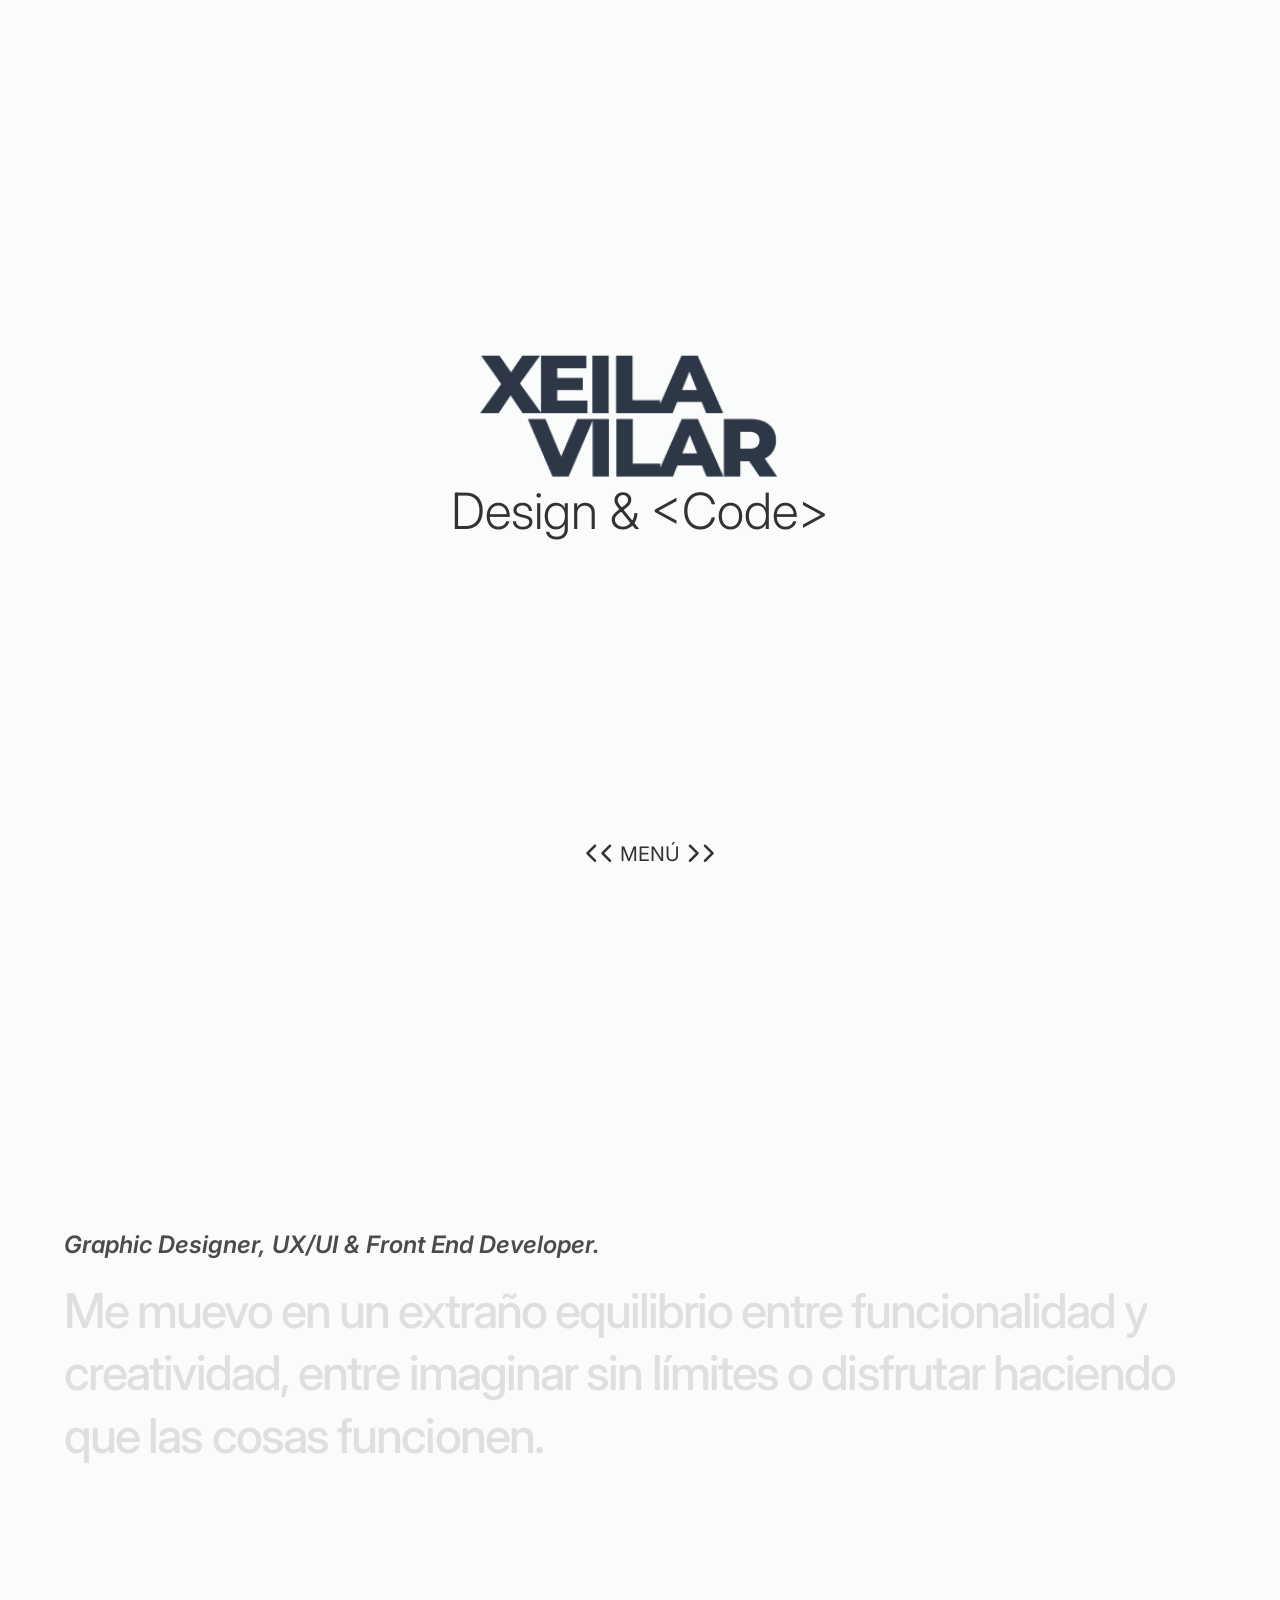
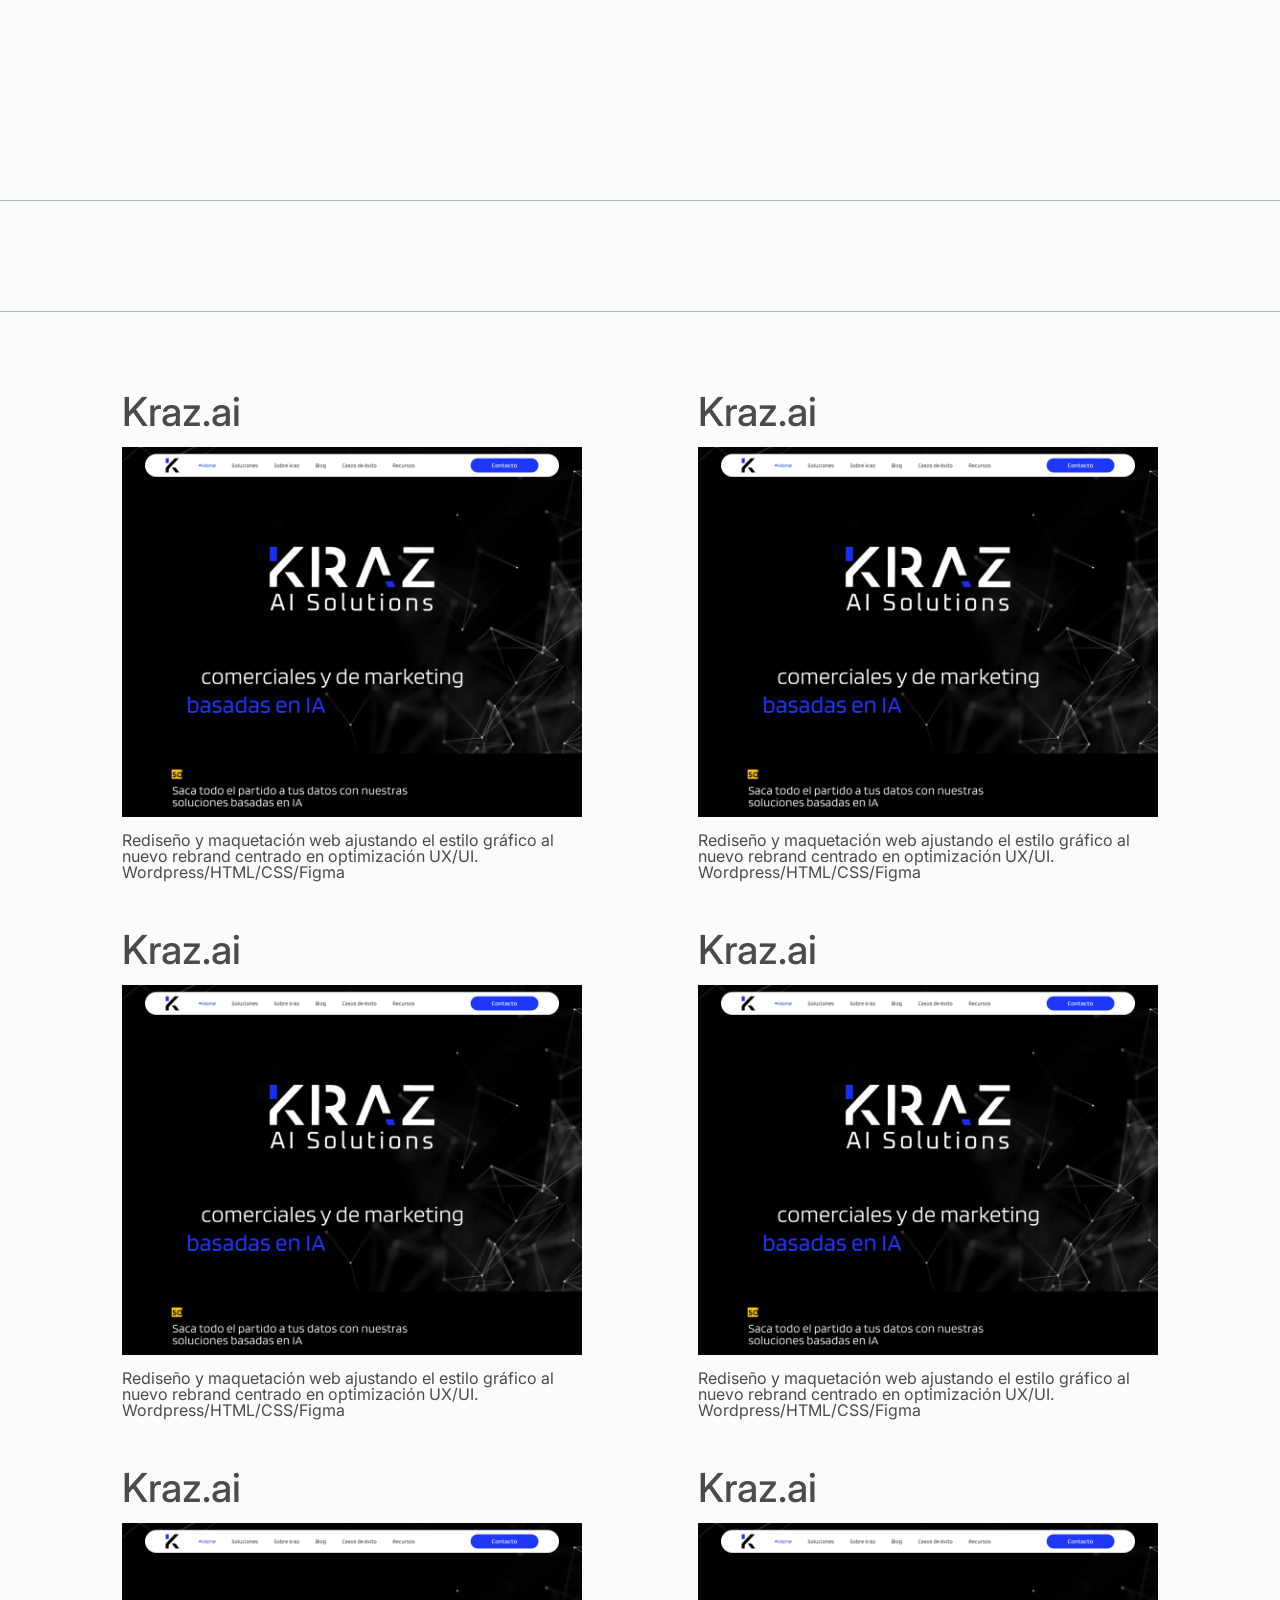
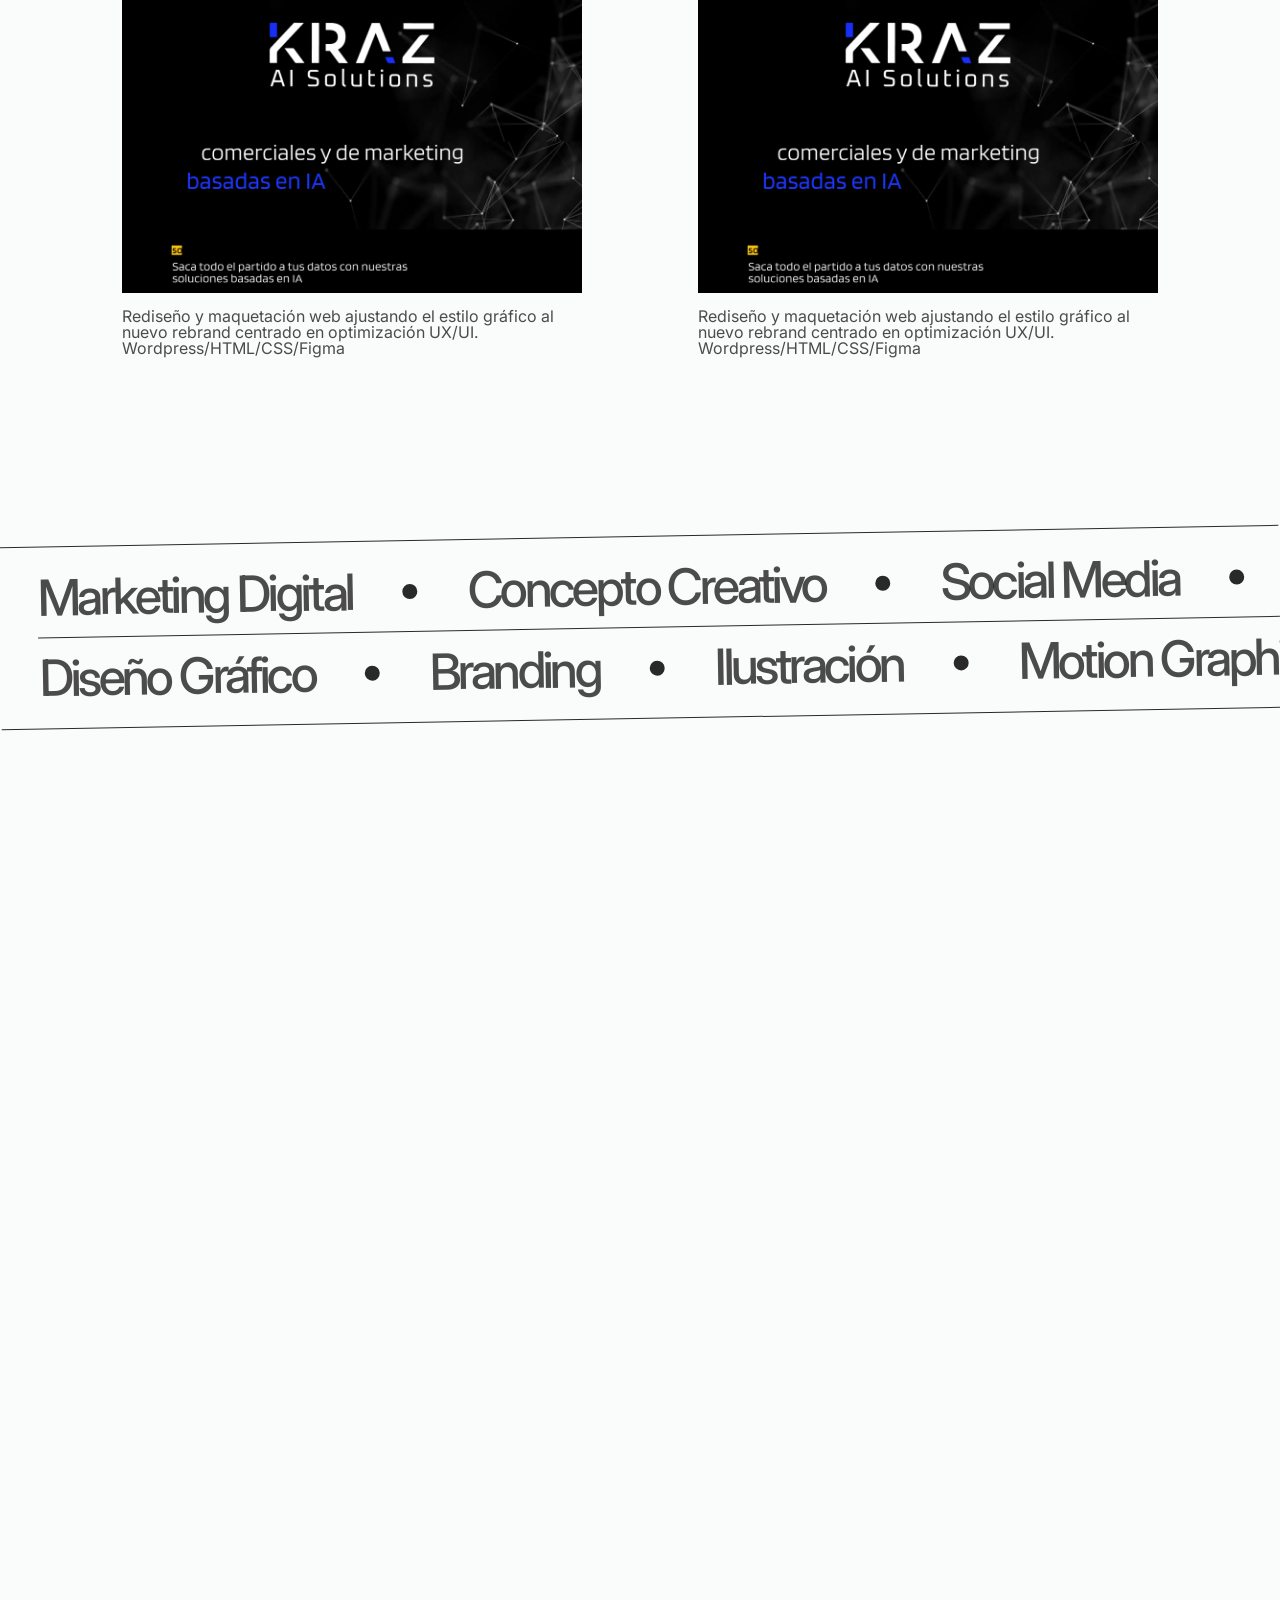
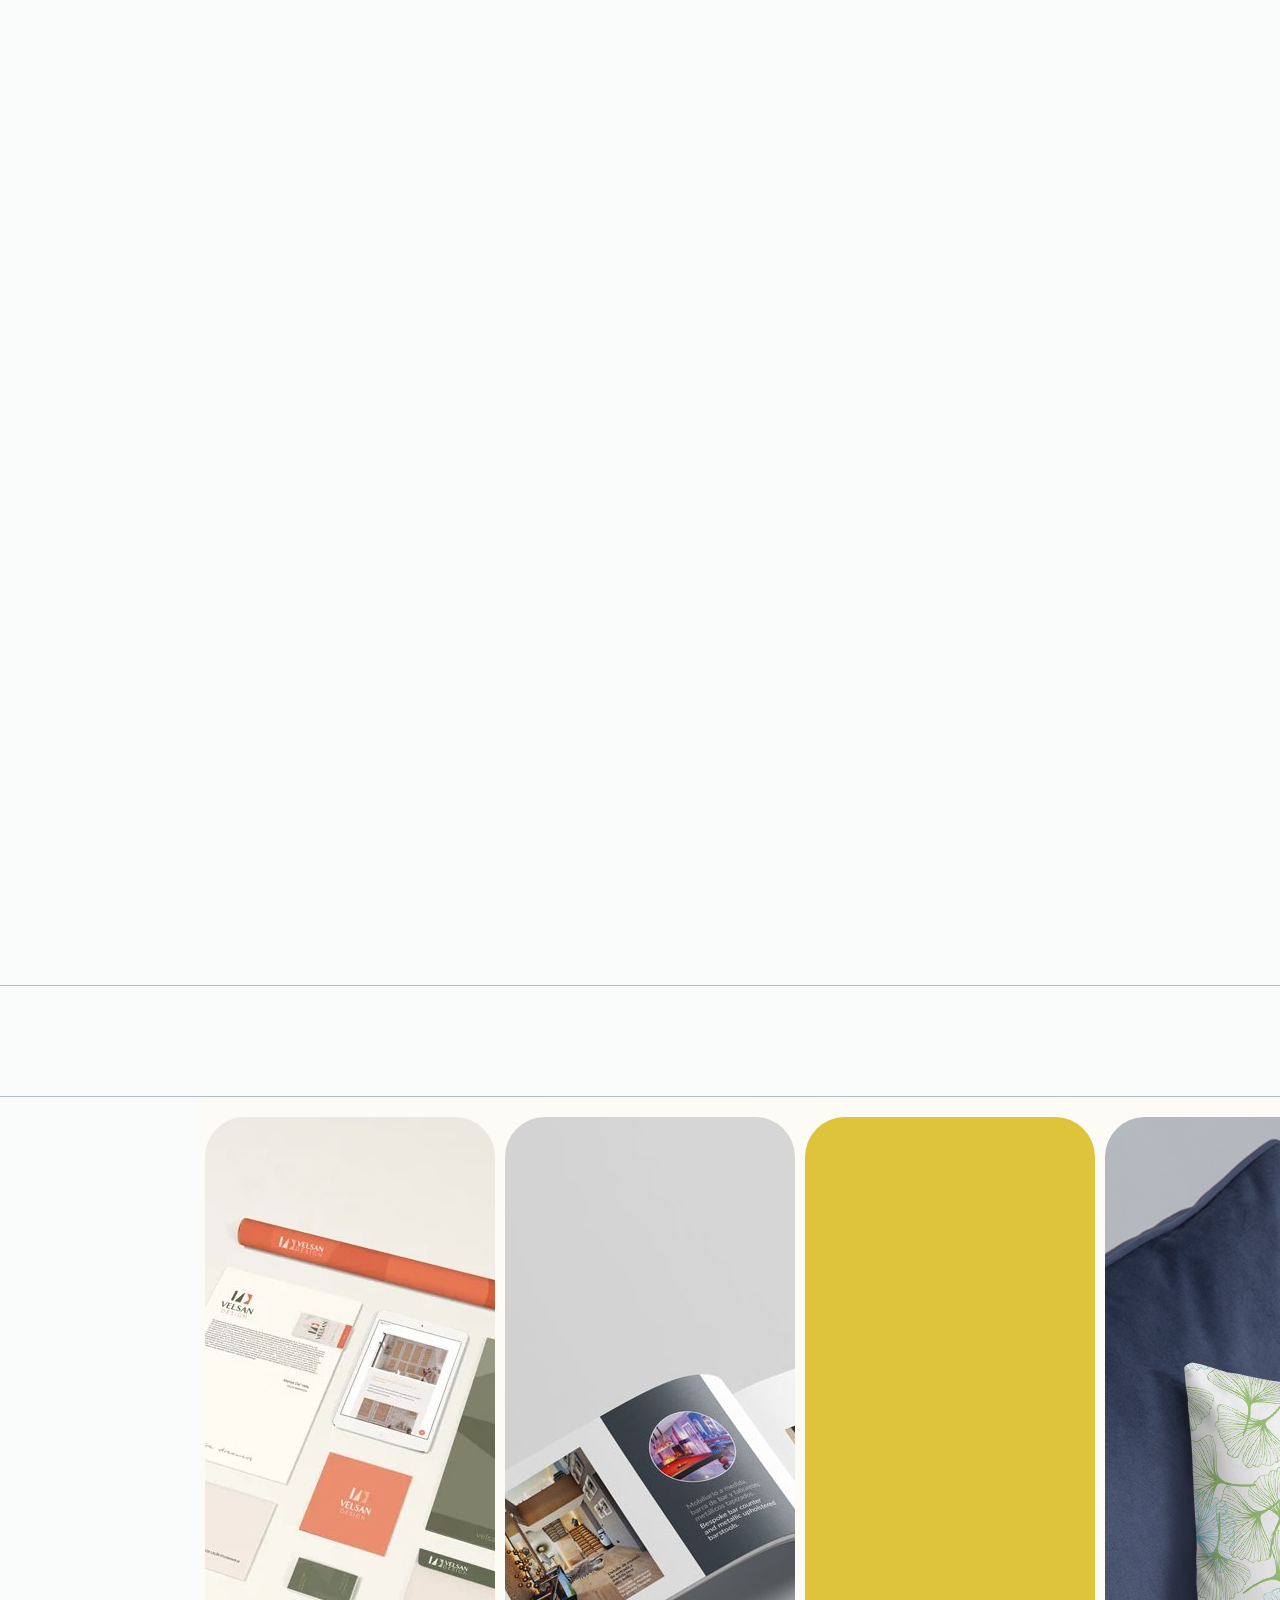
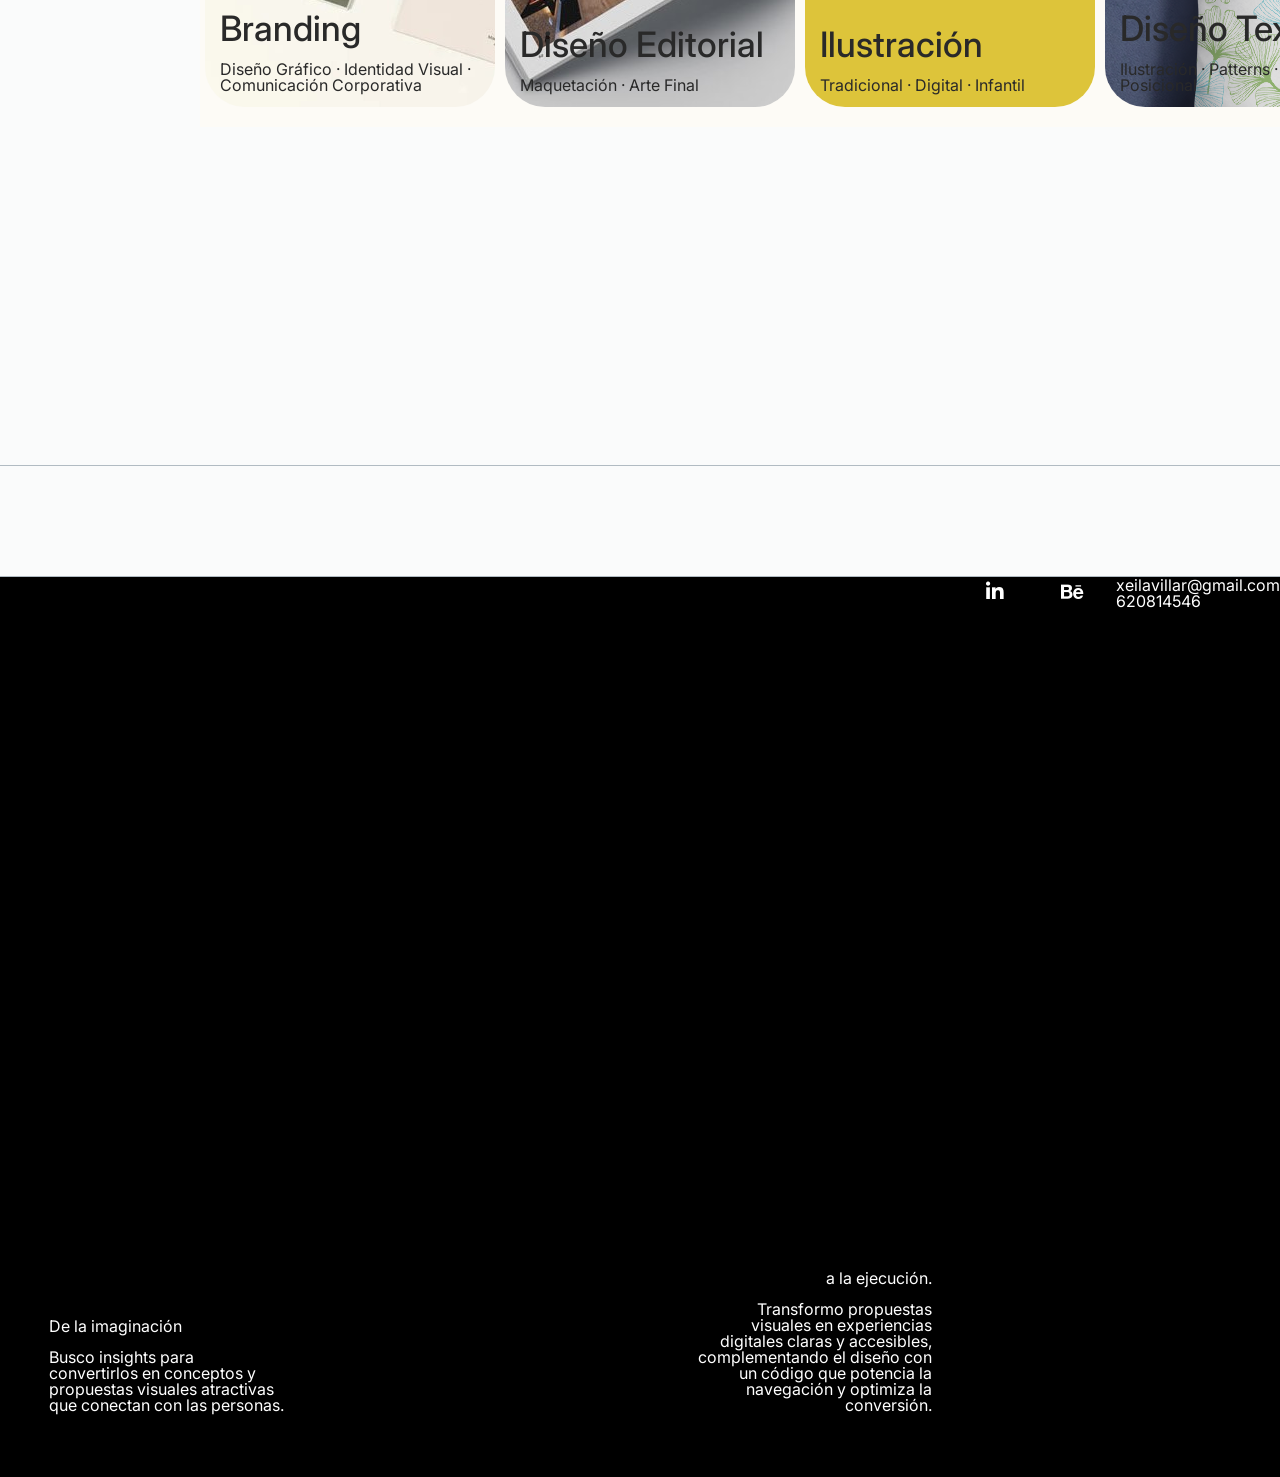
==== index copy.html @ e08c50d9 "hero" ====
<!DOCTYPE html>
<html lang="en">
<head>
    <meta charset="UTF-8">
    <meta http-equiv="X-UA-Compatible" content="IE=edge">
    <meta name="viewport" content="width=device-width, initial-scale=1.0">

    <title>Porfolio Xeila</title>

    <!--1. RESET--> <link rel="stylesheet" href="css/reset.css">
    <!--2. ESTRUCTURA--> <link rel="stylesheet" href="css/estructura.css">
    <!--3. ICONOS-FONTAWESOME--> <link rel="stylesheet" href="css/all.min.css"> 
    <!--4. ICONOS GOOGLE FONTS--> <link rel="stylesheet" href="https://fonts.googleapis.com/css2?family=Material+Symbols+Outlined:opsz,wght,FILL,GRAD@20..48,100..700,0..1,-50..200&icon_names=east" />
    <!--5. ESTILOS--> <link rel="stylesheet" href="css/estilos.css">

    <!--TIPOGRAFÍA-->
<link rel="preconnect" href="https://fonts.googleapis.com">
<link rel="preconnect" href="https://fonts.gstatic.com" crossorigin>

<link rel="stylesheet"
      href="https://fonts.googleapis.com/css2?family=Inter:wght@200;300;400;500;600;700;800;900&display=swap">

    <!------- LIBRERÍAS ------->  

    <!--JQUERY librerias...--> <script src="js/jquery-ui.min.css"></script>
    <!--JQUERY librerias...--> <script src="js/jquery-3.6.1.min.js"></script>
 
  
    <!--MENU NAV-->
    <script src="js/jquery.nav.js"></script>

    <!--OWL CAROUSEL -->
    <link rel="stylesheet" href="css/owl.carousel.min.css">
    <link rel="stylesheet" href="css/owl.theme.default.min.css">
    <script src="js/owl.carousel.min.js"></script>

    <!--MAGNIFIC POPUP -->
    <link rel="stylesheet" href="css/magnific-popup.css">
    <script src="js/jquery.magnific-popup.min.js"></script>
    

    <!--LIGHTBOX
    <link href="lightbox2-2.11.3/dist/css/lightbox.min.css" rel="stylesheet" />
    <script src="lightbox2-2.11.3/dist/js/lightbox-plus-jquery.min.js"></script>
    -->

    <!-------- ANIMACION -------->

    <!--CAJAS-->
    <link href="css/aos.css" rel="stylesheet"> 
    <script src="js/aos.js"></script> 

    <!--------- FUNCIONES -------->
    
   
    
    <!--CURSOR-POINTER-->
    
<script>
  document.addEventListener('DOMContentLoaded', () => {
    // Añadir la clase '.cursor-pointer' a todos los elementos <a> y <button>
    document.querySelectorAll('a, button, .cta').forEach(element => {
      element.classList.add('cursor-pointer');
    });
  });
</script>
    
    <!--CURSOR-CUSTOMIZADO-->
    
<script>
document.addEventListener('mousemove', (event) => {
  const cursorBackground = document.querySelector('.cursor-background');

  // Posición actual del cursor real

  setTimeout(() => {
  const mouseX = event.clientX;
  const mouseY = event.clientY;

  // Actualizar la posición del cursor falso directamente sin retraso
  cursorBackground.style.left = `${mouseX - cursorBackground.offsetWidth / 2}px`;
  cursorBackground.style.top = `${mouseY - cursorBackground.offsetHeight / 2}px`;

 // Detectar el elemento debajo del cursor
  const elementUnderCursor = document.elementFromPoint(mouseX, mouseY);
 // Comprobamos si el elemento tiene la clase .cursor-pointer
    
  if (elementUnderCursor && elementUnderCursor.classList.contains("cursor-pointer")) {
    // Cambiar el tamaño del cursor falso a más grande cuando está sobre un elemento con la clase cursor-pointer
    cursorBackground.classList.add("pointer");
    cursorBackground.style.transform = "scale(1.2)"; // Escala mayor

    // Ocultar el cursor habitual del navegador
    //document.body.style.cursor = "none";  Desactivamos el cursor normal
  } else {
    // Restauramos el cursor cuando no está sobre un elemento con la clase cursor-pointer
    cursorBackground.classList.remove("pointer");
    cursorBackground.style.transform = "scale(0.2)"; // Escala menor

    // Restauramos el cursor habitual del navegador
     //document.body.style.cursor = ""; Restauramos el cursor predeterminado
  }
  }, 40); // Ajusta el retraso en milisegundos (50ms en este caso)
});
</script>
    
<!--SCROLL TO TOP / MENÚ OPEN-CLOSE -->
    
<script>
    $(function(){  
        $(window).scroll(function (event) {
            var scroll = $(window).scrollTop();
            if (scroll>10){
                $("#btn-to-top").addClass("btn-entrando");
                $("#menu-top").addClass("desplazamiento");
            }else{
                $("#btn-to-top").removeClass("btn-entrando");
                $("#menu-top").removeClass("desplazamiento");
            }
        });
    })
</script> 
    
<script>
    $(function () {
        $(".abrir-menu, .cerrar-menu").click(function () {
            const menu = $("#menu-bottom, #menu-top");
            // Alternar la clase del menú para abrir/cerrar
            menu.toggleClass("menu-abierto");

            // Asegurar el estado de los botones
            const isOpen = menu.hasClass("menu-abierto");
            $(".abrir-menu").toggle(!isOpen); // Mostrar solo si el menú está cerrado
            $(".cerrar-menu").toggle(isOpen); // Mostrar solo si el menú está abierto
        });
    });
</script>

</head>

<body id="inicio">
    <section class="viewport">
<div id="scroll-container" class="scroll-container">
<div class="content">
    
<!--BOTTON TO TOP-->
    
<div class="cta">
    <div id="btn-to-top" class="flex m-jcc m-aic default-dark">
        <a href="#inicio"><i class="fa-solid fa-chevron-up"></i></a>
    </div>
</div>
 
<!--HERO MENU-->

<header class="contenedor m-jcc">
    <div id="hero" class="contenido m-100 t-90 m-jcc m-aic m-columna">
        <div id="menu-top" class="flex m-jcsb m-aic">
            <a href="#webs">UX/UI Web</a>
            <a href="#marketing">Marketing</a>
        </div>
        <div class="title-pag flex m-jcc m-aic m-columna m-90 p-100">
            
            <img id="logo-hero" src="imagenes/logo.png" alt="logotipo-xeila-villar"
                data-aos="fade-right" 
                data-aos-offset="50"
                data-aos-delay="50"
                data-aos-duration="800"
                data-aos-easing="ease-in-out"
                data-aos-mirror="true">
            <div data-aos="fade-left" data-aos-offset="50"
                data-aos-delay="50"
                data-aos-duration="800"
                data-aos-easing="ease-in-out"
                data-aos-mirror="true" class="flex default-dark m-aic m-jcc m-100 mb-15">
                <h1>Design & &lt;Code&gt;</h1><!--<a href="#about" id="button-about" class="button">Sobre mi</a>-->
            </div>
            <div class="menu-button">
                <div class="abrir-menu cursor-pointer"><i class="fa-solid fa-chevron-left"></i><i class="fa-solid fa-chevron-left"></i> MENÚ <i class="fa-solid fa-chevron-right"></i><i class="fa-solid fa-chevron-right"></i></div>
                <div class="cerrar-menu cursor-pointer"><i class="fa-solid fa-chevron-right"></i><i class="fa-solid fa-chevron-right"></i> MENÚ <i class="fa-solid fa-chevron-left"></i><i class="fa-solid fa-chevron-left"></i></div>
            </div>
            <!-- <dotlottie-wc class="lottie-arrow" src="https://lottie.host/166b04c1-6f49-4607-ac19-42ed7e9f8b82/abAKtLV5tA.json" speed="1" style="width: 200px; height: 200px; opacity: 0.5;" mode="forward" loop autoplay></dotlottie-wc> -->
        </div>
        <div id="menu-bottom" class=" flex m-jcsb m-aic cursor-pointer">
            <a href="#design">Gráfico</a>
            <a href="#mkt">Ilustración</a>
        </div>
    </div>
</header>  

<!--texto intro-->
<section id="intro" class="contenedor m-jcc m-100">
    <div class="contenido m-columna trigger flex m-jcc">
        <h2 class="description">
            Graphic Designer, UX/UI & Front End Developer.
        </h2>
        <h3 class="text m-aic m-jcc m-100">
            <span>
                Me muevo en un extraño equilibrio entre funcionalidad y creatividad, 
                entre imaginar sin límites o disfrutar haciendo que las cosas funcionen. 
            </span>
        </h3>
    </div>
</section>
    
        
<!--WEB-->
<section id="web" class="contenedor m-columna m-aic">
    <div class="flex m-columna title-section m-100 t-90">
        <h2 data-aos="fade-right" 
            data-aos-offset="50"
            data-aos-delay="50"
            data-aos-duration="800"
            data-aos-easing="ease-in-out"
            data-aos-mirror="true" >Diseño & Desarrollo Web
        </h2> 
    </div>
    <div class="contenido m-columna m-100 m-jcc m-aic ">
            
        <div class="flex m-wrap m-jcsa m-aic m-100 t-100">
            <div class="web flex m-columna m-40">
                <h4 class="title-webs">Kraz.ai</h4>
                <a href="http://xeila.sebbek.es/fotografía/" class="m-100 web1 cursor-pointer" data-speed="5" target=_blank>
                <img src="imagenes/home-kraz.png" class="img-web1"></a>
                <p>Rediseño y maquetación web ajustando el estilo gráfico al nuevo rebrand centrado en optimización UX/UI.</p>
                <p class="etiquetas">Wordpress<span>/</span>HTML<span>/</span>CSS<span>/</span>Figma</p>
            </div>
            <div class="web flex m-columna m-40">
                <h4 class="title-webs">Kraz.ai</h4>
                <a href="http://xeila.sebbek.es/fotografía/" class="m-100 web1 cursor-pointer" data-speed="5" target=_blank>
                <img src="imagenes/home-kraz.png" class="img-web1"></a>
                <p>Rediseño y maquetación web ajustando el estilo gráfico al nuevo rebrand centrado en optimización UX/UI.</p>
                <p class="etiquetas">Wordpress<span>/</span>HTML<span>/</span>CSS<span>/</span>Figma</p>
            </div>
            <div class="web flex m-columna m-40">
                <h4 class="title-webs">Kraz.ai</h4>
                <a href="http://xeila.sebbek.es/fotografía/" class="m-100 web1 cursor-pointer" data-speed="5" target=_blank>
                <img src="imagenes/home-kraz.png" class="img-web1"></a>
                <p>Rediseño y maquetación web ajustando el estilo gráfico al nuevo rebrand centrado en optimización UX/UI.</p>
                <p class="etiquetas">Wordpress<span>/</span>HTML<span>/</span>CSS<span>/</span>Figma</p>
            </div>
            <div class="web flex m-columna m-40">
                <h4 class="title-webs">Kraz.ai</h4>
                <a href="http://xeila.sebbek.es/fotografía/" class="m-100 web1 cursor-pointer" data-speed="5" target=_blank>
                <img src="imagenes/home-kraz.png" class="img-web1"></a>
                <p>Rediseño y maquetación web ajustando el estilo gráfico al nuevo rebrand centrado en optimización UX/UI.</p>
                <p class="etiquetas">Wordpress<span>/</span>HTML<span>/</span>CSS<span>/</span>Figma</p>
            </div>
            <div class="web flex m-columna m-40">
                <h4 class="title-webs">Kraz.ai</h4>
                <a href="http://xeila.sebbek.es/fotografía/" class="m-100 web1 cursor-pointer" data-speed="5" target=_blank>
                <img src="imagenes/home-kraz.png" class="img-web1"></a>
                <p>Rediseño y maquetación web ajustando el estilo gráfico al nuevo rebrand centrado en optimización UX/UI.</p>
                <p class="etiquetas">Wordpress<span>/</span>HTML<span>/</span>CSS<span>/</span>Figma</p>
            </div>
            <div class="web flex m-columna m-40">
                <h4 class="title-webs">Kraz.ai</h4>
                <a href="http://xeila.sebbek.es/fotografía/" class="m-100 web1 cursor-pointer" data-speed="5" target=_blank>
                <img src="imagenes/home-kraz.png" class="img-web1"></a>
                <p>Rediseño y maquetación web ajustando el estilo gráfico al nuevo rebrand centrado en optimización UX/UI.</p>
                <p class="etiquetas">Wordpress<span>/</span>HTML<span>/</span>CSS<span>/</span>Figma</p>
            </div>
        </div>
    </div>
</section>
<!--WEB
<section id="webs" class="contenedor">
    <div class="contenido m-columna m-100 m-aic">
        <div class="flex m-columna title-section m-100 t-90">
            <h2 data-aos="fade-right" 
                data-aos-offset="50"
                data-aos-delay="50"
                data-aos-duration="800"
                data-aos-easing="ease-in-out"
                data-aos-mirror="true" >Diseño & Desarrollo Web</h2> 
        </div>
        <div class="contenedor-parallax flex m-100 m-jcc m-aic">
            
            <div class="parallaxbg flex m-100 m-jcsa m-columna">
                <h3 class="right">UX/UI</h3>
                <h3>Prototyping</h3>
                <h3 class="right">Web Build</h3>
            </div>

            
            <div class="flex parallax-tarjets m-wrap m-jcsa m-aic m-100 t-100">
                <a href="http://xeila.sebbek.es/fotografía/" class="m-90 t-30 web1" data-speed="5" target=_blank>
                    <div class="copy-webs flex m-wrap m-100">
                        <h4 class="title-webs">Kraz.ai</h4>
                        <p>Rediseño y maquetación web ajustando el estilo gráfico al nuevo rebrand centrado en optimización UX/UI.</p>
                        <p class="etiquetas">Wordpress<span>/</span>HTML<span>/</span>CSS<span>/</span>Figma</p>
                    </div>
                </a>
                <a href="http://xeila.sebbek.es/fotografía/" class="m-90 t-30 web2" data-speed="3" target=_blank>
                   <div class="copy-webs flex m-wrap m-100">
                        <h4 class="title-webs">Avon</h4>
                        <p>Diseño y maquetación de landing page para campaña de captación de leads de Paid Media.</p>
                        <p class="etiquetas">Wordpress<span>/</span>HTML<span>/</span>CSS<span>/</span>Figma</p>
                    </div>
                </a>
                <a href="http://xeila.sebbek.es/fotografía/" class="m-90 t-30 web3" data-speed="7" target=_blank>
                    <div class="copy-webs flex m-wrap m-100">
                        <h4 class="title-webs">gorlomipizza.es</h4>
                        <p>Diseño y desarrollo web front-end para pizzería local.</p>
                        <p class="etiquetas">HTML<span>/</span>CSS<span>/</span>JS<span>/</span>PHP</p>
                    </div>
                </a>
                <a href="http://xeila.sebbek.es/fotografía/" class="m-90 t-30 web4" data-speed="5" target=_blank>
                    <div class="copy-webs flex m-wrap m-100">
                        <h4 class="title-webs">xeila.es</h4>
                        <p>Diseño y desarrollo web front-end de mi porfolio personal.</p>
                        <p class="etiquetas">HTML<span>/</span>CSS<span>/</span>JS</p>
                    </div>
                </a>
                <a href="http://xeila.sebbek.es/fotografía/" class="m-90 t-30 web5" data-speed="8" target=_blank>
                    <div class="copy-webs flex m-wrap m-100">
                        <h4 class="title-webs">Restaurante Demo</h4>
                        <p>Desarrollo web front-end de plantilla web para restaurante.</p>
                        <p class="etiquetas">HTML<span>/</span>CSS<span>/</span>JS</p>
                    </div>
                </a>
                <a href="http://xeila.sebbek.es/fotografía/" class="m-90 t-30 web6" data-speed="5" target=_blank>
                    <div class="copy-webs flex m-wrap m-100">
                        <h4 class="title-webs">Fotografía Demo</h4>
                        <p>Desarrollo web front-end de plantilla web para estudio de fotografía.</p>
                        <p class="etiquetas">HTML<span>/</span>CSS<span>/</span>JS</p>
                    </div>
                </a>
            </div>
        </div>
    </div>
</section>
-->
    
<section class="infinite title-section">
        <div class="infinite-content-left flex m-100">
            <ol class="infinite-text-left flex m-jcsb">
                <li><p>Marketing Digital</p></li> 
                <li><p>Concepto Creativo</p></li> 
                <li><p>Social Media</p></li> 
                <li><p>IA Generativa</p></li> 
                <li><p>Marketing Digital</p></li> 
                <li><p>Concepto Creativo</p></li> 
                <li><p>Social Media</p></li> 
                <li><p>IA Generativa</p></li> 
                <li><p>Marketing Digital</p></li> 
                <li><p>Concepto Creativo</p></li> 
            </ol>   
        </div>
        <div class="infinite-content-right flex m-100"> 
            <ol class="infinite-text-right flex m-jcsb">
                <li><p>Diseño Gráfico</p></li> 
                <li><p>Branding</p></li> 
                <li><p>Ilustración</p></li> 
                <li><p>Motion Graphics</p></li> 
                <li><p>Diseño Gráfico</p></li> 
                <li><p>Branding</p></li> 
                <li><p>Ilustración</p></li> 
                <li><p>Motion Graphics</p></li> 
                <li><p>Diseño Gráfico</p></li> 
                <li><p>Branding</p></li> 
            </ol>  
        </div>
</section>

<!--MARKETING-->
    
<section id="mkt" class="contenedor m-jcfe m-100">
    <div class="contenido m-columna">
        <div class="flex m-columna m-jcfe m-100">
            <div class="mkt-menu flex m-jcsb m-columna m-100">
                <div data-aos="fade" data-aos-easing="ease-in" class="mkt flex t-jcsb t-aic m-aifs m-100 m-columna t-fila">
                    <div class="title-mkt m-flex m-jcsb m-100">
                        <div class="flex m-100 m-jcsb m-columna t-fila">
                            <h3><span class="small-number">01.</span>Concepto Creativo
                                <span class="material-symbols-outlined">east</span>
                            </h3>
                            <div class="flex logo m-50 t-20 t-jcfe m-aic t-wrap">
                                <img src="imagenes/logos/correos-express-logo.png">
                                <img src="imagenes/logos/calido-living-logo.png">
                            </div>
                        </div>
                        <div class="flex"><p>Creatividad · Campaña Marketing digital | En Agencia Elogia</p></div>
                    </div>
                    <div class="imagen-mkt m-wrap">
                        <a href=""><img src="imagenes/marketing/correos/mockup-post-correos.png"></a>
                        <a href=""><img src="imagenes/marketing/correos/mockup-post-punto-correos.png"></a>
                    </div>
                </div>
                <div data-aos="fade" data-aos-easing="ease-in" class="mkt flex t-jcsb t-aic m-aifs m-100 m-columna t-fila">
                    <div class="title-mkt m-flex m-jcsb m-100">
                        <div class="flex m-100 m-jcsb m-columna t-fila">
                            <h3><span class="small-number">02.</span>Social & Paid Media
                                <span class="material-symbols-outlined">east</span>
                            </h3>
                            <div class="flex logo m-50 t-20 t-jcfe m-aic t-wrap">
                                <img src="imagenes/logos/iml-logo.png">
                                <img src="imagenes/logos/revlon-logo.png">
                                <img src="imagenes/logos/teka-logo.png">
                                <img src="imagenes/logos/wwf-logo.png">
                            </div>      
                        </div>
                        <div class="flex"><p>Diseño Gráfico · Marketing digital | En Agencia Elogia</p></div>
                    </div>
                    <div class="imagen-mkt m-wrap">
                        <a href=""><img src="imagenes/marketing/wwf/1080x1080-wwf-trafico-especies-general.gif"></a>
                        <a href=""><img src="imagenes/marketing/wwf/1080x1920-ux-dia-del-medio-ambiente.gif"></a>
                    </div>
                </div>
                <div data-aos="fade" data-aos-easing="ease-in" class="mkt flex t-jcsb t-aic m-aifs m-100 m-columna t-fila">
                    <div class="title-mkt m-flex m-jcsb m-100">
                        <div class="flex m-100 m-jcsb m-columna t-fila">
                            <h3><span class="small-number">03.</span>IA generativa
                                <span class="material-symbols-outlined">east</span>
                            </h3>
                            <div class="flex logo m-50 t-20 t-jcfe m-aic t-wrap">
                                <img src="imagenes/logos/envato-logo.png">
                                <img src="imagenes/logos/midjourney-logo.png">
                                <img src="imagenes/logos/freepik-logo.png">
                            </div> 
                        </div>
                        <div class="flex"><p>Creación de imagene y video | En Agencia Elogia</p></div>
                    </div>
                    <div class="imagen-mkt m-wrap">
                        <a href=""><img src="imagenes/marketing/revlon/revlon-ad-mockup.png"></a>
                        <a href=""><img src="imagenes/marketing/revlon/revlon-ad-mockup-reviews.png"></a>
                        <a href=""><img src="imagenes/marketing/revlon/revlon-ad-mockup-pack.png"></a>
                    </div>
                </div>
                <div data-aos="fade" data-aos-easing="ease-in" class="mkt flex t-jcsb t-aic m-aifs m-100 m-columna t-fila">
                    <div class="title-mkt m-flex m-jcsb m-100">
                        <div class="flex m-100 m-jcsb m-columna t-fila">
                            <h3><span class="small-number">04.</span>Newsletters
                                <span class="material-symbols-outlined">east</span>
                            </h3>
                            <div class="flex logo m-50 t-20 t-jcfe m-aic t-wrap">
                                <img src="imagenes/logos/blip-logo.png">
                                <img src="imagenes/logos/boheringer-logo.png">
                                <img src="imagenes/logos/yelmo-logo.png">
                            </div> 
                        </div>
                        <div class="flex"><p>Desarrollo · Diseño · Paid Media | En Agencia Elogia</p></div>
                    </div>
                    <div class="imagen-mkt m-wrap">
                        <a href=""><img src="imagenes/marketing/nl/biesa-boheringer.jpg"></a>
                        <a href=""><img src="imagenes/marketing/nl/CONTINUACI%C3%93N%20DE%20BIENVENIDA.png"></a>
                    </div>
                </div>
                <div data-aos="fade" data-aos-easing="ease-in" class="mkt flex t-jcsb t-aic m-aifs m-100 m-columna t-fila">
                    <div class="title-mkt m-flex m-jcsb m-100">
                        <div class="flex m-100 m-jcsb m-columna t-fila">
                            <h3><span class="small-number">05.</span>Marketplaces
                                <span class="material-symbols-outlined">east</span>
                            </h3>
                            <div class="flex logo m-50 t-20 t-jcfe m-aic t-wrap">
                                <img src="imagenes/logos/tandem-logo.png">
                            </div> 
                        </div>
                        <div class="flex"><p>Fichas de producto Amazon + | En Agencia Elogia</p></div>
                    </div>
                    <div class="imagen-mkt m-wrap">
                        <a href=""><img src="imagenes/marketing/nl/NL-blip-2.png"></a>
                        <a href=""><img src="imagenes/marketing/nl/CONTINUACI%C3%93N%20DE%20BIENVENIDA.png"></a>
                    </div>
                </div>
            </div>
        </div>
    </div>
</section>
<!--grafico-ilustracion-->

<section id="graphic" class="page-wrapper contenedor m-columna">
    <!--<h3 class="flex m-jcsa m-100 m-aic"><span>Graphic</span> · <span>Design</span> · <span>Maquetación</span> · <span>Textil</span> · <span>Fashion</span> · <span>Motion</span></h3>-->
    <div class="carrusel-section">
        <div class="flex m-columna title-section m-100">
            <h2 data-aos="fade-right" 
                data-aos-offset="50"
                data-aos-delay="50"
                data-aos-duration="800"
                data-aos-easing="ease-in-out"
                data-aos-mirror="true" >Diseño Gráfico</h2> 
        </div>
        <div class="container-carrusel">
            <ul class="items scrollx-section cursor-pointer parallax-tarjets">
                <li class="item item1">
                    <a href="#branding" class="flex m-columna m-jcsb">
                        <div class="flex m-columna m-jcfe cursor-pointer">
                            <h5>Branding</h5>
                            <p>Diseño Gráfico · Identidad Visual · Comunicación Corporativa</p>
                        </div>
                    </a>
                </li>
                <li class="item item2">
                    <a href="#maquetacion" class="flex m-columna m-jcsb">
                        <div class="flex m-columna m-jcfe cursor-pointer">
                            <h5>Diseño Editorial</h5>
                            <p>Maquetación · Arte Final</p>
                        </div>
                    </a>
                </li>
                <li class="item item3">
                    <a href="#ilustracion" class="flex m-columna m-jcsb">
                        <div class="flex m-columna m-jcfe cursor-pointer">
                            <h5>Ilustración</h5>
                            <p>Tradicional · Digital · Infantil</p>
                        </div>
                    </a>
                </li>
                <li class="item item4">
                    <a href="#textil" class="flex m-columna m-jcsb">
                        <div class="flex m-columna m-jcfe cursor-pointer">
                            <h5>Diseño Textil</h5>
                            <p>Ilustración · Patterns · Print Posicional</p>
                        </div>
                    </a>
                </li>
                <li class="item item5">
                    <a href="#technical-sheets" class="flex m-columna m-jcsb">
                        <div class="flex m-columna m-jcfe cursor-pointer">
                            <h5>Fashion Design</h5>
                            <p>Fashion Technical Sheets</p>
                        </div>
                    </a>
                </li>
                <li class="item item6">
                    <a href="#technical-sheets" class="flex m-columna m-jcsb">
                        <div class="flex m-columna m-jcfe cursor-pointer">           
                            <h5>Motion Graphics</h5>
                            <p>Logo Animation · Diseño Gráfico · Motion</p>                                        
                        </div>
                    </a>
                </li>
            </ul>
        </div>
    </div>
</section>
    
<!--FIN grafico-ilustracion-->
<section id="about" class="contenedor m-jcc m-100">
    <div class="flex m-columna title-section m-100">
        <h2 data-aos="fade-right" 
            data-aos-offset="50"
            data-aos-delay="50"
            data-aos-duration="800"
            data-aos-easing="ease-in-out"
            data-aos-mirror="true" >Sobre mi
        </h2> 
    </div>    
</section>    
<footer class="contenedor m-jcc m-100">
    <div class="contenido m-aic m-100">
        
        <div class="left m-50 flex">
            <div class="mb-15 m-60">
                <h2>De la imaginación</h2>
                <p>Busco insights para convertirlos en conceptos y propuestas visuales atractivas que conectan con las personas.</p>
            </div>
        </div>
        <div class="right m-50">
            <div class="mb-15 m-60 flex m-columna m-aife">
                <h2>a la ejecución.</h2>
                <p>Transformo propuestas visuales en experiencias digitales claras y accesibles, complementando el diseño con un código que potencia la navegación y optimiza la conversión.</p>
            </div>
        </div>
    </div>
    <ul class="flex rrss m-jcsb">
                <li><a class="medium mr-15" target=_blank href="https://es.linkedin.com/in/xeila-villar?original_referer=https%3A%2F%2Fwww.google.com%2F"><i class="fa-brands fa-linkedin-in cta"></i></a></li>
                <li><a class="medium" target=_blank href="https://www.behance.net/xeilavillar"><i class="fa-brands fa-behance cta"></i></a></li>
            </ul>
            <div>
                <p>xeilavillar@gmail.com</p>
                <p>620814546</p>
            </div>
</footer>
    
<!-- Elemento que simula el cursor -->
<div class="cursor-background"><div class="cursor-background-punto"></div></div>
    
</div>
</div>   
</section>
<script>
  AOS.init();
</script>
    <script src="https://unpkg.com/@lottiefiles/dotlottie-wc@0.7.1/dist/dotlottie-wc.js" type="module"></script>
<script src="https://cdnjs.cloudflare.com/ajax/libs/gsap/3.12.2/gsap.min.js"></script>
<script src="https://cdn.jsdelivr.net/npm/gsap@3.12.7/dist/gsap.min.js"></script>
<script src="https://cdnjs.cloudflare.com/ajax/libs/gsap/3.12.2/gsap.min.js"></script>
<script src="https://cdn.jsdelivr.net/npm/gsap@3.12.7/dist/ScrollTrigger.min.js"></script>
<script src="https://cdn.jsdelivr.net/npm/gsap@3.12.7/dist/ScrollToPlugin.min.js"></script>
<script src="https://cdn.jsdelivr.net/npm/gsap@3.12.7/dist/TextPlugin.min.js"></script>
<script src="script.js"></script>
<script src="myCustomCode.js"></script>
</body>
</html>
---- css/estructura.css ----
*{
	box-sizing:border-box;
}

html , body {
	margin:0;
	padding:0;
}

.contenedor{
	display: flex;
	justify-content: center;
}


/* Estructura de flexbox */

.flex{
	display:flex;
}

.tCentrado{
	text-align:center;
}

.contenido{
	display: flex;
	width:90%;
}

.m-fila{
	flex-direction:row;
}

.m-columna{
	flex-direction:column;
}

.m-wrap{
	flex-wrap:wrap;
}

.m-jcc{
	justify-content:center;
}

.m-jcsb{
	justify-content:space-between;
}

.m-jcsa{
	justify-content:space-around;
}

.m-jcfs{
	justify-content:flex-start;
}

.m-jcfe{
	justify-content:flex-end;
}

.m-aic{
	align-items:center;
}

.m-aifs{
	align-items:flex-start;
}

.m-aife{
	align-items:flex-end;
}

.m-100{
	width:100%;
}
.m-95{
	width: 95%;
}
.m-90{
	width:90%;
}
	
.m-80{
	width:80%;
}

.m-70{
	width:70%;
}
	
.m-60{
	width:60%;
}

.m-50{
	width:50%;
}
.m-45{
	width: 45%;
}	
.m-40{
	width:40%;
}
.m-33{
	width:33%;
}
.m-30{
	width:30%;
}

.m-25{
	width:25%;
}	
	
.m-20{
	width:20%;
}	
	
.m-10{
	width:10%;
}


@media (min-width:601px){
	.contenido{
		display: flex;
		width:90%;
	}
	.t-fila{
		flex-direction:row;
	}

	.t-columna{
		flex-direction:column;
	}

	.t-wrap{
		flex-wrap:wrap;
	}

	.t-jcc{
		justify-content:center;
	}

	.t-jcsb{
		justify-content:space-between;
	}

	.t-jcsa{
		justify-content:space-around;
	}

	.t-jcfs{
		justify-content:flex-start;
	}

	.t-jcfe{
		justify-content:flex-end;
	}

	.t-aic{
		align-items:center;
	}

	.t-aifs{
		align-items:flex-start;
	}

	.t-aife{
		align-items:flex-end;
	}

	.t-100{
		width:100%;
	}

	.t-90{
		width:90%;
	}
		
	.t-80{
		width:80%;
	}
	.t-75{
		width:75%;
	}

	.t-70{
		width:70%;
	}
		
	.t-60{
		width:60%;
	}

	.t-50{
		width:50%;
	}
	.t-45{
		width: 45%;
	}	
	.t-40{
		width:40%;
	}

	.t-30{
		width:30%;
	}
		
	.t-20{
		width:20%;
	}		
	.t-10{
		width:10%;
	}

}


@media (min-width:901px){
	.contenido{
		display: flex;
		width:95%;
	}

	.p-fila{
		flex-direction:row;
	}

	.p-columna{
		flex-direction:column;
	}

	.p-wrap{
		flex-wrap:wrap;
	}

	.p-jcc{
		justify-content:center;
	}

	.p-jcsb{
		justify-content:space-between;
	}

	.p-jcsa{
		justify-content:space-around;
	}

	.p-jcfs{
		justify-content:flex-start;
	}

	.p-jcfe{
		justify-content:flex-end;
	}

	.p-aic{
		align-items:center;
	}

	.p-aifs{
		align-items:flex-start;
	}

	.p-aife{
		align-items:flex-end;
	}

	.p-100{
		width:100%;
	}

	.p-90{
		width:90%;
	}
		
	.p-80{
		width:80%;
	}

	.p-70{
		width:70%;
	}
	.p-75{
		width:75%;
	}
		
	.p-60{
		width:60%;
	}

	.p-50{
		width:50%;
	}
		
	.p-40{
		width:40%;
	}

	.p-30{
		width:30%;
	}
		
	.p-22{
		width:22%;
	}	
		
	.p-20{
		width:20%;
	}	
	.p-25{
		width: 25%;
	}
		
	.p-10{
		width:10%;
	}

    .p-auto{
        width: auto;
    }

}


@media (min-width:1001px){
	.contenido{
		display: flex;
		width: 90%;
	}
	
}

@media (min-width:1300px){
	.contenido{
		display: flex;
		width: 90%;
	}
	
}
/*padding-margin*/

section{
	padding:70px 0;
}
.pad-100{
	padding:100px 0;
}
.pb-10{
	padding-bottom:10;
}
.pb-50{
	padding-bottom:50px;
}
.pb-20{
	padding-bottom:20px;
}
.pb-40{
	padding-bottom:40px;
}
.pb-60{
	padding-bottom:60px;
}
.pb-90{
	padding-bottom:90px;
}
.pt-20{
	padding-top:20px;
}
.pt-40{
	padding-top:40px;
}
.pt-60{
	padding-top:60px;
}
.pt-90{
	padding-top:90px;
}
.mb-15{
	margin-bottom:15px;
}
.mb-25{
	margin-bottom:25px;
}
.mb-35{
	margin-bottom:35px;
}
.mb-45{
	margin-bottom:45px;
}
.mt-15{
	margin-top:15px;
}
.mt-25{
	margin-top:25px;
}
.mt-35{
	margin-top:35px;
}
---- css/estilos.css ----
/*----------CUERPO----------*/

body,
html {
    font-family: 'Inter', system-ui, -apple-system, BlinkMacSystemFont,
               'Segoe UI', Roboto, sans-serif;
    color: rgba(0, 0, 0, 0.7);
    overflow-x: hidden;
    margin: 0;
    transition: all 0.4s ease;
    background-color: #FAFBFB;
    scroll-behavior: smooth;
    cursor:default;
}
body {
    overflow: hidden;
}
section {
    margin: 0;
    padding: 0;
}
.contenido {
    padding: 80px 0;
}
.transitionColor{
    height:20vh;
}
.reverse{
    flex-direction: row;
}
a, button, .cta, .cursor-pointer{
    cursor:none;
}
.title-section{
    font-size: 90px;
    font-weight: 400;
    border-top: 1px solid #b1bbc2;
    border-bottom: 1px solid #b1bbc2;
    padding: 10px;
    padding-left: 3%;
    letter-spacing: -0.04em;
    width:100%;
}
/*---------BUTTONS----------*/
.button{
    font-size: 30px;
    color: rgba(0, 0, 0, 0.8);
    border: 1px solid #666666;
    padding: 7px 20px;
    border-radius: 30px;
    transition: all 0.5s;
    position: relative;
    overflow: hidden;
    scroll-behavior: smooth;
    background-color: white;
    z-index: 2;
}
.button::before {
    transition-duration: 800ms;
    position: absolute;
    width: 200%;
    height: 200%;
    content: "";
    top: 180%;
    left: -50%;
    color: white;
    background: #292929;
    transform: translateX(-30%);
    z-index: -1;
}
.button:hover::before{
    transition-duration: 800ms;
    transform: translateY(-100%);
    background: #292929;
}
.button:hover{
    color: white !important;
    background: none;
}
/*----------COLORS----------*/
.accent-blue{
    color:#5B7599;
}
.accent-bgBlue{
    color:#5B7599;
}
.accent-darkBlue{
    color:#284663;
}
.accent-bgDarkBlue{
    color:#284663;
}
.default-light{
    color:#FAFBFB;
}
.default-bgLight{
    color:#FAFBFB;
}
.default-bgDark{
    color:#2D3746;
}
.default-dark{
    color:#2D3746;
}

.default {
    color: white;
}
.bgdefault{
    background-color:white;
}
.light {
    color: #F5F5F5;
}
.bglight {
    background-color: #F5F5F5;
}
.medium{
    color: #666666;
}
.bgmedium{
    color: #666666;
}
.dark {
    color: #1A1A1A;
}
.bgdark {
    background-color: #1A1A1A;
}
.blue{
    color: rgb(98, 113, 133);
}
.bg-blue {
    background-color: rgb(98, 113, 133);
}

/*----------SPACING----------*/

.mr-15 {
    margin-right: 15px;
}
.mb-15 {
    margin-bottom: 15px;
}
.mb-45 {
    margin-bottom: 45px;
}

/*----------BTN-TO-TOP----------*/

#btn-to-top{
    position: fixed;
    bottom:20%;
    right: 10px;
    width: 70px;
    height: 70px;
    background-color: rgb(102, 115, 133);
    border-radius: 50%;
    font-size: 30px;
    z-index: 1000;
    box-shadow: 0 2px 15px rgba(0, 0, 0, 0.2);
    transition: all 1s ease;
    opacity:0;
}
#btn-to-top:hover{
    box-shadow: 1px 1px 20px 11px rgb(71 71 71 / 20%);
    border:20px solid rgb(102, 115, 133);
}
#btn-to-top.btn-entrando{
    bottom:80px;
    opacity: 1;
}
#btn-to-top i{
    color:white;
}
.material-symbols-outlined {
    color:rgba(0, 0, 0, 0.8);
  font-variation-settings:
  'FILL' 0,
  'wght' 200,
  'GRAD' 0,
  'opsz' 24
}
/*----------HEADER / MENÚ----------*/

header {
    /*box-shadow: 0 3px 15px rgba(0, 0, 0, 0.05), 0 5px 15px rgba(0, 0, 0, 0.03);*/
    min-height: 100vh;
    padding: 0 !important;
    margin: 0 !important;
}

.title-pag h1 {
    font-size: 50px;
    font-weight: 300;
    padding-bottom: 10px;
    color: rgba(0, 0, 0, 0.8);
    line-height: 0.9;
    text-align:center;
}
#logo-hero{
        width: 300px;
        margin: 0 20px 10px 0;
    }
.title-pag h2 {
    font-size: 50px;
    margin-left: 50px;
    font-style: italic;
    font-weight: 200;
    margin-bottom: 10px;
    margin-right: 10px;
}
footer i {
    font-size: 20px;
    color: white;
    background-color: rgba(0, 0, 0, 0.8);
    height: 50px;
    width: 50px;
    border-radius: 50%;
    display: flex;
    align-items: center;
    justify-content: center;
    margin: 5px;
    transform: translateY(0);
    transition: all linear;
}
footer i:hover {
    background-color: black;
    transform: translateY(-3px);
    transition: all linear;
}

#menu-top a,
#menu-bottom a {
    font-size: 32px;
    color: rgba(0, 0, 0, 0.8);
    border: 1px solid #868686;
    padding: 10px 30px;
    border-radius: 30px;
    transition: all 0.5s;
    position: relative;
    overflow: hidden;
    scroll-behavior: smooth;
    background-color: #ffffff;
}
#menu-top a::before,
#menu-bottom a::before {
    transition-duration: 800ms;
    position: absolute;
    width: 200%;
    height: 200%;
    content: "";
    top: 180%;
    left: -50%;
    color: white;
    background: #292929;
    transform: translateX(-30%);
    z-index: -1;
}
#menu-top a:hover::before,
#menu-bottom a:hover::before {
    transition-duration: 800ms;
    transform: translateY(-100%);
    background: #292929;
}
#menu-top a:hover,
#menu-bottom a:hover {
    color: white !important;
    background: none;
}
#menu-top,
#menu-bottom {
    position: fixed;
    transform: scale(0);
    transition: all 1s ease; /* Transición para la opacidad */
    display: flex;
    justify-content: space-between;
    width: 95%;
}
#menu-top {
    top: 50%;
    z-index: 100;
}
#menu-top.menu-abierto.desplazamiento{
    transition: all 1s ease;
    bottom: 2%;
    top: inherit;
    width: 55%;
}
#menu-bottom {
    bottom: 50%;
    z-index: 99;
}
#menu-top.menu-abierto {
    transform: scale(1); /* Menú abierto */
    transition: all 1s ease; /* Transición para la opacidad */
    top: 2%;
}
#menu-bottom.menu-abierto {
    transform: scale(1); /* Menú abierto */
    transition: all 1s ease; /* Transición para la opacidad */
    bottom: 2%;
}
.abrir-menu,
.cerrar-menu {
    margin-left: 20px;
    font-size: 20px;
    z-index: 10000;
    color: rgb(0, 0, 0, 0.8);
}
.cerrar-menu {
    display: none;
}
#button-about.button{
    background-color: rgb(0, 0, 0, 0.02) !important;
    border:1px solid rgb(0, 0, 0, 0.1);
    color:rgb(0, 0, 0, 0.8);
    position:relative;
    margin-left: 1%;
}
#button-about:hover{
    background-color: rgb(102, 115, 133);
}
.menu-button{
    position: fixed;
    bottom:4%;
    z-index: 1001;
}
/*---------TRIGGER TEXT INTRO-----------*/


.trigger {
    height: 100vh;
}
.trigger .text span {
    background: linear-gradient(to right, rgba(0, 0, 0, 0.7) 50%, rgb(223, 223, 223) 50%);
    background-size: 200% 100%;
    background-position-x: 100%;
    color: transparent;
    background-clip: text;
    -webkit-background-clip: text;
    /*   outline: 6px dotted teal; */
}
#intro h3{
    font-size: 48px;
    line-height: 130%;
    width: 100%;
    letter-spacing: -0.04em;
    font-weight: 500;
}
#intro h2{
    font-size: 24px;
    font-weight: 600;
    font-style: italic;
    margin-bottom: 2%;
    color:inherit;
}
/*---------SECCIÓN WEB-----------*/
#web .web1 {
    height: 370px;
    margin:15px 0;
    overflow: hidden;
}
.web{
    margin-bottom: 50px;
}
#web a img{
  width: 100%;
}

/*---------SECCIÓN WEBS-----------*/
#webs .contenido {
    width: 100% !important;
    padding-bottom: 0 !important;
}
#webs .parallaxbg h3 {
    font-size: 120px;
    font-weight: 700;
    text-align: left;
    color: rgba(0, 0, 0, 0.02) !important;
}
.right{
    text-align: right !important;
}
.btn-webs:hover {
    width: 100%;
    margin-left: 50px;
    justify-content: flex-end;
    display: flex;
}
#webs a {
    background-position: top;
    transition: all 3s ease;
    box-shadow: 2px 3px 15px 6px rgb(184 184 184 / 15%);
    height: 450px;
    position: relative;
}
#webs a:hover {
    background-position: bottom;
    transition: all 10s ease;
    color: rgba(0, 0, 0, 0.5);
}
#webs .copy-webs{
    position: relative;
    top: 100%;
    color: #292929;
    margin-top: 5%;
}
.title-webs{
    font-size: 40px;
    margin-left: 0;
    font-weight: 500;
    width: 100%;
}
.copy-webs p{
    padding: 7px 0;
    line-height: 130%;
    font-size: 18px;
    letter-spacing: -0.5px;
}
.copy-webs p span{
    padding:0 10px;
}
.copy-webs p.etiquetas{
    padding: 5px 20px;
    border-radius: 50px;
    background: #f8ecec;
    margin-top: 5px;
}
#webs a.web1 {
    background-image: url(../imagenes/home-kraz.png);
    background-size: cover;
    position: relative;
    top:200px;
}
#webs a.web2 {
    background-image: url(../imagenes/avon-lp.png);
    background-size: cover;
}
#webs a.web3 {
    background-image: url(../imagenes/gorlomi-home.png);
    background-size: cover;
    position: relative;
    top:200px;
}
#webs a.web4 {
    background-image: url(../imagenes/fotografia-lp.png);
    background-size: cover;
}
#webs a.web5 {
    background-image: url(../imagenes/fotografia-lp.png);
    background-size: cover;
    position: relative;
    top:200px;
}
#webs a.web6 {
    background-image: url(../imagenes/restayrante-lp.png);
    background-size: cover;
}
/* LIGHTBOX
#webs a .lightbox {
    width: 100%;
    height: 100%;
    opacity: 0;
    color: white;
    transition: all 0.5s ease;
    font-weight: 600;
    font-size: 20px;
}
#webs a:hover .lightbox {
    opacity: 1;
    background-color: rgba(0, 0, 0, 0.7);
}

#webs .lightbox::after {
    color: white;
    border: 1px solid white;
    border-radius: 10px;
    opacity: 1;
    font-size: 20px;
    justify-content: center;
    display: flex;
    align-items: center;
    transition: all 0.7s ease;
    content:"";
    transform: scale(0);
    width: 85%;
    height: 85%;
}
#webs a:hover .lightbox::after {
    justify-content: center;
    display: flex;
    align-items: center;
    transform: scale(1);
}


#webs a:hover .lightbox .copy-webs{
    transform: translateX(0);
}
#webs .lightbox .copy-webs{
    bottom:0;
    margin:0;
    padding:0;
    position: absolute;
    transform: translateX(-100px);
    transition: all 0.5s ease;
    display: flex;
    flex-direction: column;
    height: 85%;
    justify-content: center;
    align-items: flex-start;
    width: 85%;
}*/

/* Texto fijo parallax */

.contenedor-parallax {
    position: relative;
    min-height: 200vh;
    overflow: hidden; /* ← CRUCIAL */
}

.parallaxbg {
    position: absolute; /* ← Cambiar de fixed a absolute */
    top: 0;
    left: 0;
    width: 100%;
    height: 100vh;
    z-index: 0;
    padding:0 20px;
}
.parallax-tarjets{
    z-index: 1;
}
.parallax-tarjets > a { 
    will-change: transform; 
    margin:15% 5%;
    display:flex;
    justify-content: space-between;
    align-items: flex-end;
    flex-direction: column;
}
/*---------mkt-----------*/

#mkt .mkt-text{
    height:80vh;
}
#mkt h3 {
    font-size: 54px;
    font-weight: 600;
    color: #292929;
    display: flex;
    align-items: flex-end;
    width: 60%;
    letter-spacing: -0.04em;
}
#mkt h3 .small-number{
    font-size: 20px;
    margin-right: 10px;
    line-height: 1.5;
    font-weight: 600;
}
#mkt span.material-symbols-outlined {
    transform: rotate(-45deg);
    font-size: 60px;
    margin-left: 2%;
}
#mkt .mkt:hover span.material-symbols-outlined {
    transform: rotate(0deg);
    transition: all 0.5s ease;
}
#mkt .title-mkt p{
    color: rgba(0, 0, 0, 0.8);
    font-weight: 400;
    font-size: 15px;
    text-transform: uppercase;
    margin-top: 5px;
}
#mkt .title-mkt {
    width: 100%;
    padding: 80px 0;
    border-bottom: 1px solid #b1bbc2;
}
#mkt .mkt:hover .imagen-mkt {
    transform: scale(1);
    opacity: 1;
    transition: all 1s ease;
}
.imagen-mkt a{
    max-height: 400px;
    overflow: hidden;
    width: 200px;
    box-shadow: 0 2px 15px rgba(0, 0, 0, 0.2);
    margin-right: 15px;
    border-radius: 20px;
}

.imagen-mkt img {
    width: 100%;
}

.imagen-mkt {
    width: 100%;
    position: absolute;
    opacity: 0;
    z-index: 10;
    transform: scale(0.5);
    display: flex;
    align-items: center;
    justify-content: center;
    margin-left: 10%;
}
#mkt.contenedor {
    min-height: 100vh;
    padding: 150px 0;
}
#mkt .contenido{
    width:95%;
}
.mkt-menu{
    margin:5% 0;
}
#mkt .logo img{
        width: 40%;
        margin:0 5px;
    }
/*---------INFINITE TEXT-----------*/

.infinite {
    overflow: hidden;
    width: 100%;
    border-top: 1px solid #292929;
    border-bottom: 1px solid #292929;
    transform: rotate(-1deg);
    margin-top:50px;
}
.infinite p::after {
    content: "";
    background-color: #292929;
    height: 15px;
    width: 15px;
    margin: 0 50px;
    border-radius: 50%;
}
.infinite-content-right {
    animation: scrollingleft 40s linear infinite;
}
.infinite-content-left {
    animation: scrollingright 40s linear infinite;
}
.infinite-text-left p,
.infinite-text-right p {
    margin: 15px 0;
    display: flex;
    min-width: 100%;
    font-weight: 500;
    font-size: 50px;
    justify-content: center;
    align-items: center;
}
.infinite-text-left {
    border-bottom: 1px solid #292929;
}
.infinite-text-left,
.infinite-text-right {
    flex-shrink: 0;
}
@keyframes scrollingleft {
    0% {
        transform: translateX(0);
    }
    100% {
        transform: translateX(-100%);
    }
}
@keyframes scrollingright {
    0% {
        transform: translateX(-100%);
    }
    100% {
        transform: translateX(0);
    }
}
/*---- VIDEO SECTION ----*/

#video img{
    width:30%;
}
/*--------- CARRUSEL MODA 

.whiskey-cards {
    display: flex;
    flex-wrap: nowrap;
    overflow-x: scroll;
    -webkit-overflow-scrolling: touch;
    -ms-overflow-style: none;
    scrollbar-width: none;
    padding: 48px 0;
}

.whiskey-card {
    display: flex;
    flex-direction: column;
    min-width: 30%;
    background-color:white;
    border:1px solid rgba(0, 0, 0, .8);
    height: 100vh;
    transition: all 150ms cubic-bezier(0.215,0.61,0.355,1);
    position: relative;
}
.whiskey-card.uno:after{
    content:"";
    position: absolute;
    background-color: rgba(0, 0, 0, 0.25);
    width: 100%;
    height: 100%;
    color:white;
    opacity: 0;
}
.whiskey-card.uno:hover .whiskey-card.uno:after{
    opacity: 1;
    z-index: 100;
}
.whiskey-card.uno:hover {
    background-image: url(../imagenes/restaurante.png);
    background-size: cover;
}
#sectionModa .contenido {
    width: 100%;
    padding-bottom: 0;
}
.container {
  width: 90%;
  margin: 0 auto;
}
.section {
  background: green;
  overflow: hidden;
}
-----------*/


/* ------- galery-timeline graphic design ------- */

.container-carrusel {
    width: 100%;
    margin: 0 auto;
    padding-left: 200px;
    height: 70vh;
}
.carrusel-section{
    overflow: hidden;
    height: 120vh;
}
.items {
    display: flex;
    justify-content: flex-start;
    align-items: center;
    flex-wrap: nowrap;
    list-style: none;
    height: 100%;
    z-index: 100;
}
.item {
    min-width: 300px;
    height: 70vh;
    background: #fdfbf6;
    font-size: 24px;
    color: white;
    display: flex;
    padding: 20px 5px;
}
.container-carrusel .small-label{
    margin-bottom:1%;
    font-size: 12px;
}
#graphic h3{
    font-size: 50px;
    padding: 10px;
    border-top:1px solid #b1bbc2;
    border-bottom:1px solid #b1bbc2;
    color:#b1bbc2;
    font-weight: 300;
}
.item:hover a::after{
    transform:scale(1.1);
}
.item a{
    position: relative;
    width: 100%;
    height: 100%;
    overflow: hidden;
    color:#292929;
    border-radius: 40px;
}
.item a>div{
    z-index: 1;
    padding:5%;
    height: 100%;
    font-size: 20px;
}
.item a h5{
    z-index: 1;
    font-size: 35px;
    margin-bottom: 15px;
    width: 100%;
    font-weight: 500;
}
.item p{
    font-size: 16px;
}
.item a::after{
    content:"";
    position: absolute;
    width: 100%;
    height: 100%;
    display: flex;
    justify-content: center;
    align-items: center;
    background-size: cover;
    transition: all 1s ease;
    border:white;
    opacity:0;
}

.item.item1 a{
    background-image: url(../imagenes/branding/velsan-design-branding.jpg);
}
.item.item2 a{
    background-image: url(../imagenes/branding/interior-catalogo-comercial2.jpg);
}
.item.item3 a{
    background-image: url(../imagenes/ilustracion/IMG_0034.JPG);
}
.item.item4 a{
    background-image: url(../imagenes/fashion/all-over-print.png);
}
.item.item5 a{
    background-image: url(../imagenes/fashion/all-over-print.png);
}
.item.item6 a{
    background-image: url(../imagenes/motion/logo-four-blocks-animation.png);
}

footer {
    padding: 0;
    color: white;
    background-color: black;
    height: 100vh;
    background-image: url(http://localhost:55704/imagenes/ilustracion/retrato.png);
    background-size: 40%;
    background-position: bottom;
    background-repeat: no-repeat;
}
footer .contenido{
    padding:0;
    width: 100%;
}
footer .right, footer .left{
    padding: 5%;
    display: flex;
    justify-content: flex-end;
    flex-direction: column;
    height: 100%;
}
footer .right{
    text-align: right;
    align-items: flex-end;
}
footer h2{
    margin-bottom: 15px;
}

/* ------- FALSO CURSOR ------- */
.cursor-background {
    position: fixed;
    width: 50px;
    height: 50px;
    border-radius: 50%;
    pointer-events: none;
    border: 1px solid #b1bbc2;
    transition: transform 0.2s ease;
    z-index: 10000;
    transform: scale(0.8) rotate(-45deg)!important;
    display: flex;
    justify-content: center;
    align-items: center;
}
.cursor-background-punto{
    width: 30%;
    height: 30%;
    background: #b1bbc2;
    border-radius: 50%;
    position: absolute;
}

.cursor-background::after {
    content: "\f178";
    font-family: "Font Awesome 6 Free";
    /*icono Font Awesome
    content: "View Project"; 
    font-family: "Montserrat"; */
    font-weight:600;
    color: rgba(0, 0, 0, 0.8);
    font-size: 18px;
    position: absolute;
    display: flex;
    justify-content: center;
    align-items: center;
    border-radius: 100%;
    width: 150%;
    height: 150%;
    top: 50%;
    left: 50%;
    transform: translate(-50%, -50%) scale(0) rotate(0); /* Inicia con escala 0, oculta */
    opacity: 0;
    transition:
        transform 0.2s ease,
        opacity 0.2s ease;
    z-index: 1000;
    /*border: 2px solid #b1bbc2;*/
    background-color: rgb(72 215 207);
}

.cursor-background.pointer::after {
    transform: translate(-50%, -50%) scale(1.5); /* Se activa con escala 1 */
    opacity: 1; /* Aparece el icono */
}

@media only screen and (max-width: 700px) {
    /*---------HEADER-----------*/
    header {
        height: 50vh;
    }
    #menu-top,
    #menu-bottom {
        width: 100%;
    }
    #menu-top a,
    #menu-bottom a {
        font-size: 18px;
        background-color:white;
        display: flex;
        justify-content: center;
        padding: 8px 10px;
        min-width: 30%;
    }
    .button{
        font-size: 18px;
    }
    #menu-bottom.menu-abierto {
        bottom: 0;
    }
    #menu-top.menu-abierto {
        top: 0;
    }
    .menu-button {
        bottom: 1%;
    }
    #logo-hero{
        width: 70%;
    }
    .title-pag h1 {
    font-size: 35px;
    }
    .title-pag h2 {
    font-size: 25px;
    margin-left: 0;
    margin-bottom:0;
    }
    .abrir-menu,
    .cerrar-menu {
    font-size: 17px;
    z-index: 100;
    white-space: nowrap;
    color: rgb(0, 0, 0, 0.8);
    margin-left: 0;
    }
    #hero.contenido {
    padding: 0 !important;
    }
    #menu-top.menu-abierto.desplazamiento{
    transition: all 1s ease;
    bottom: inherit;
    top: 0;
    width: 100%;
    }

    /*---------WEBS-----------*/

    .title-section{
        font-size: 48px;
        letter-spacing: -0.04em;
        line-height: 100%;
    }
    #webs .parallaxbg h3 {
        font-weight: 600;
        text-align: left;
        font-size: 50px;
        color:rgba(0, 0, 0, 0.05) !important;
    }
    #webs .contenido {
        overflow: hidden;
        padding:0;
    }
    #webs a {
        width: 90%;
        height: 200px;
        margin: 80px 0 130px 0;
    }
    #webs a.web1, #webs a.web2,#webs a.web3,#webs a.web4,#webs a.web5,#webs a.web6 {
        top:auto;
    }
    #webs{
        padding:0;
    }
    .title-webs{
        font-size: 27px;
        margin-left: 0;
        font-weight: 400;
        width:100%;
    }
    .parallax-tarjets > a { 
    margin:0;
    }
    dotlottie-wc{
        width: 150px;
        height: 150px;
    }

    /*---------TRIGGER TEXT-----------*/

    #intro h3{
    font-size: 36px;
    line-height: 110%;
    letter-spacing: -1px;
    font-weight: 500;
    }
    #intro h2{
        font-size: 18px;
        font-weight: 700;
        margin-bottom: 5%;
        width: 70%;
        line-height: 110%;
    }
    .trigger {
        height: 100%;
        margin-bottom: 150px;
    }
    .trigger .text span {
        background: linear-gradient(to right, rgba(0, 0, 0, 0.8) 50%, rgb(223, 223, 223) 50%);
        background-size: 200% 100%;
        background-position-x: 100%;
        color: transparent;
        background-clip: text;
        -webkit-background-clip: text;
        /*   outline: 6px dotted teal; */
    }
    #intro .contenido{
        padding-top:0;
    }

    /*-------MARKETING--------*/

    #mkt h3 {
        font-size: 26px;
        width: 100%;
        margin-bottom: 15px;
    }
    #mkt .title-mkt{
        padding: 60px 0;
    }
    #mkt .title-mkt p {
    color: #292929;
    font-size: 14px;
    margin-top: 20px;
    width: 80%;
    }
    #mkt h3 .small-number {
        font-size: 20px;
        margin-right: 10px;
        line-height: 1;
        margin-bottom: 0;
    }
    #mkt .subtitle {
        width: 100%;
    }
    #mkt .subtitle .imagen-mkt {
        position: relative;
        justify-content: center;
        align-items: center;
        display: flex;
        left: 0;
    }
    
    .imagen-mkt {
    height: 0;
    position: relative;
    opacity: 0;
    z-index: 10;
    transform: scale(0.5);
    display: flex;
    align-items: center;
    justify-content: center;
    margin-left: 0;
    margin-top: -5%;
    }
    #mkt .mkt:hover .imagen-mkt {
        transform: scale(1);
        opacity: 1;
        transition: all 2s ease;
        position: relative !important;
        height: 100% !important;
    }
    #mkt span.material-symbols-outlined {
    transform: rotate(-45deg);
    font-size: 50px;
    margin-left: 0;
    margin-bottom: -2%;
    }

    .mkt-menu {
        width: 100%;
    }
    .mkt-img2 {
        top: 0;
    }
    .mkt-img1 {
        top: -10%;
    }
    #mkt .subtitle {
        width: 100%;
        padding: 0;
    }
    .imagen-mkt img {
        max-width: 150px;
        z-index: 200;
    }
    .mkt {
        z-index: 80;
    }
    .arte {
        z-index: 70;
    }
    .branding {
        z-index: 60;
    }
    .logo {
        z-index: 50;
    }
    #mkt .ver-todo {
        margin-right: -10%;
    }
    #mkt i {
        margin-right: 10%;
        display: flex;
    }
    .infinite p::after {
        height: 7px;
        width: 7px;
        margin: 0 20px;
    }
    .infinite-text-left p,
    .infinite-text-right p {
        margin: 10px 0;
        font-weight: 700;
        font-size: 22px;
        letter-spacing: -0.8px;
    }
    .infinite-content-left{
        animation: scrollingright 20s linear infinite;
    }
    .infinite-content-right{
        animation: scrollingleft 20s linear infinite;
    }
    .infinite{
        transform: rotate(-3deg);
    }
    #mkt.contenedor {
    padding: 0;
    }
    .imagen-mkt a {
    max-height: 200px;
    width: 100px;
    margin-right: 10px;
    }
    .item a::after{
        align-items: center;
        background-size: 50%;
        background-repeat: no-repeat;
        top: 20%;
        left: 50%;
        opacity: 1;
    }
    .item.item2 a::after{
        top: 30%;
        left: 50%;
    }
    .item.item4 a::after{
        top: 10%;
    }
    .item{
        min-width: 250px;
    }

    /*---------CURSOR----------*/
    
    .cursor-background {
        display: none;
    }
    .reverse{
    flex-direction: column-reverse;
    }
    .btn-to-top{
        width: 20px;
        height: 20px;
    }
    .medio {
    background-color: rgba(0, 0, 0, 0.08);
    }
}
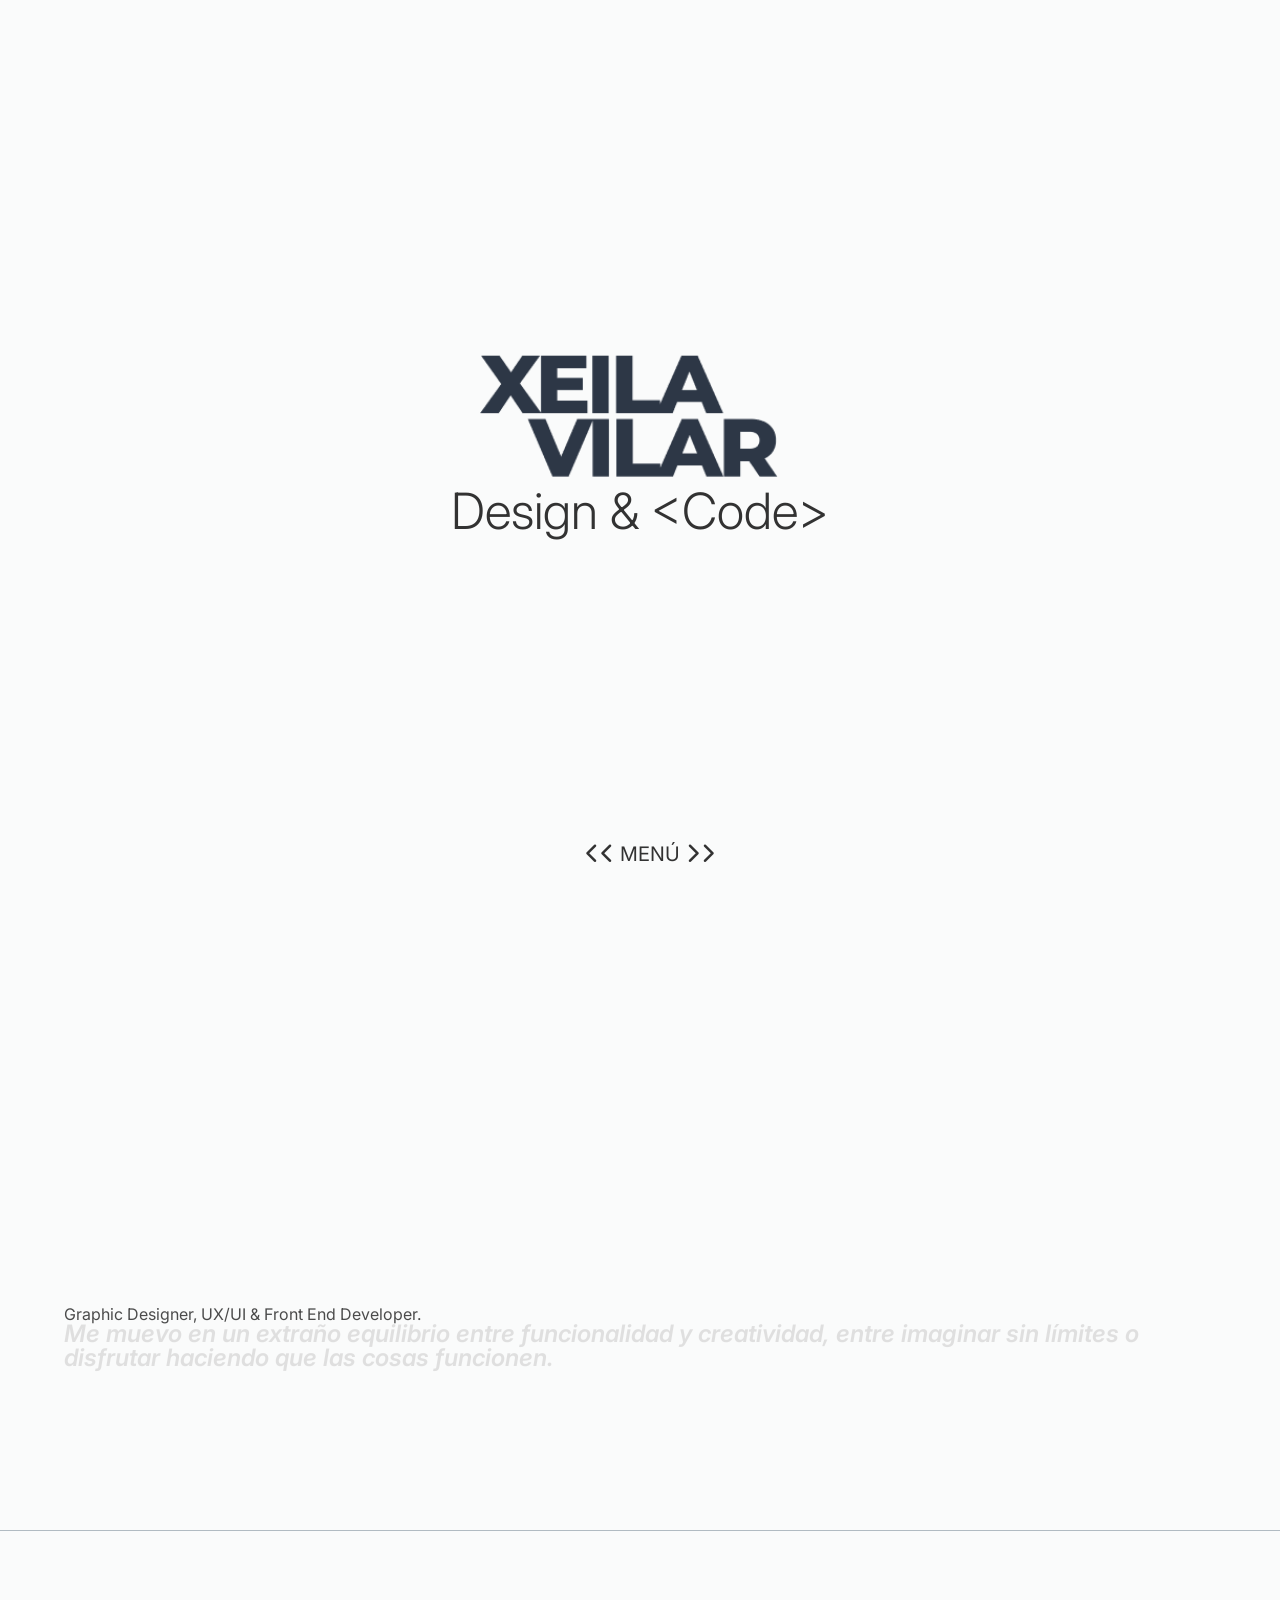
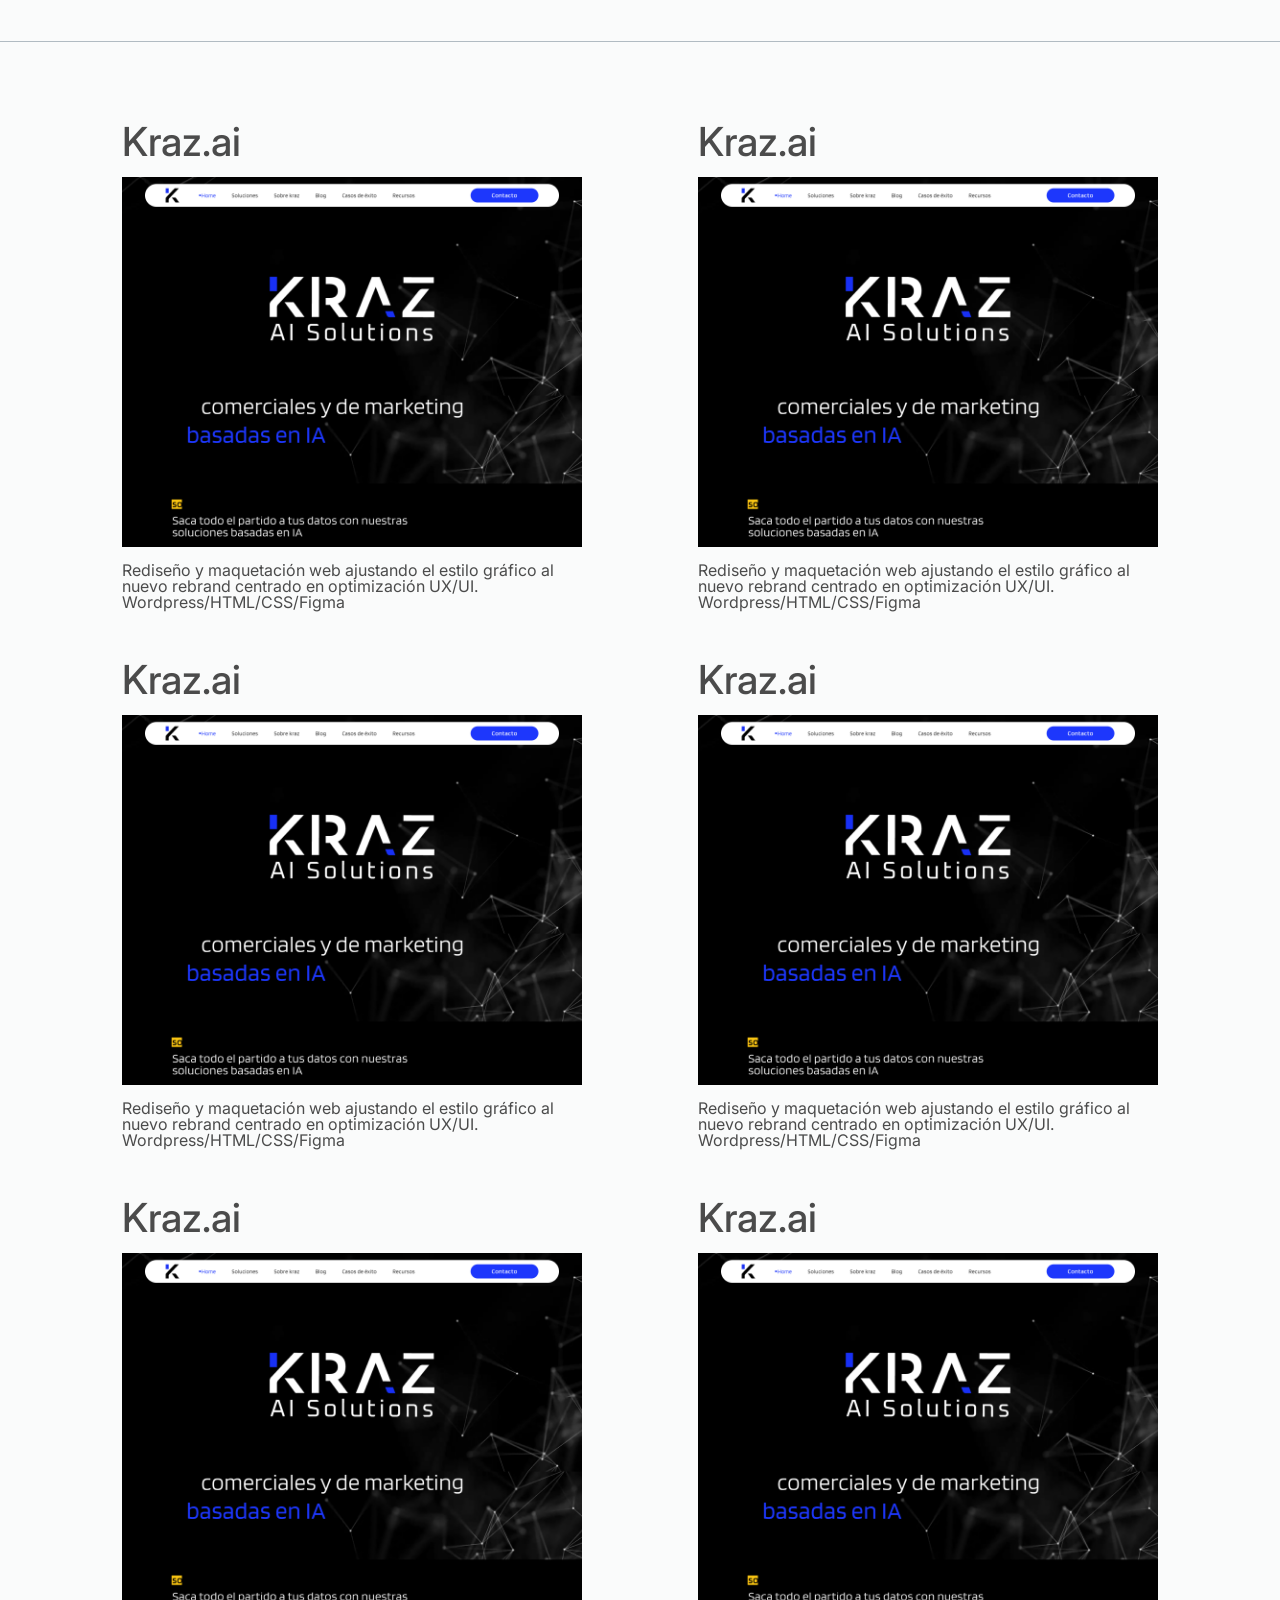
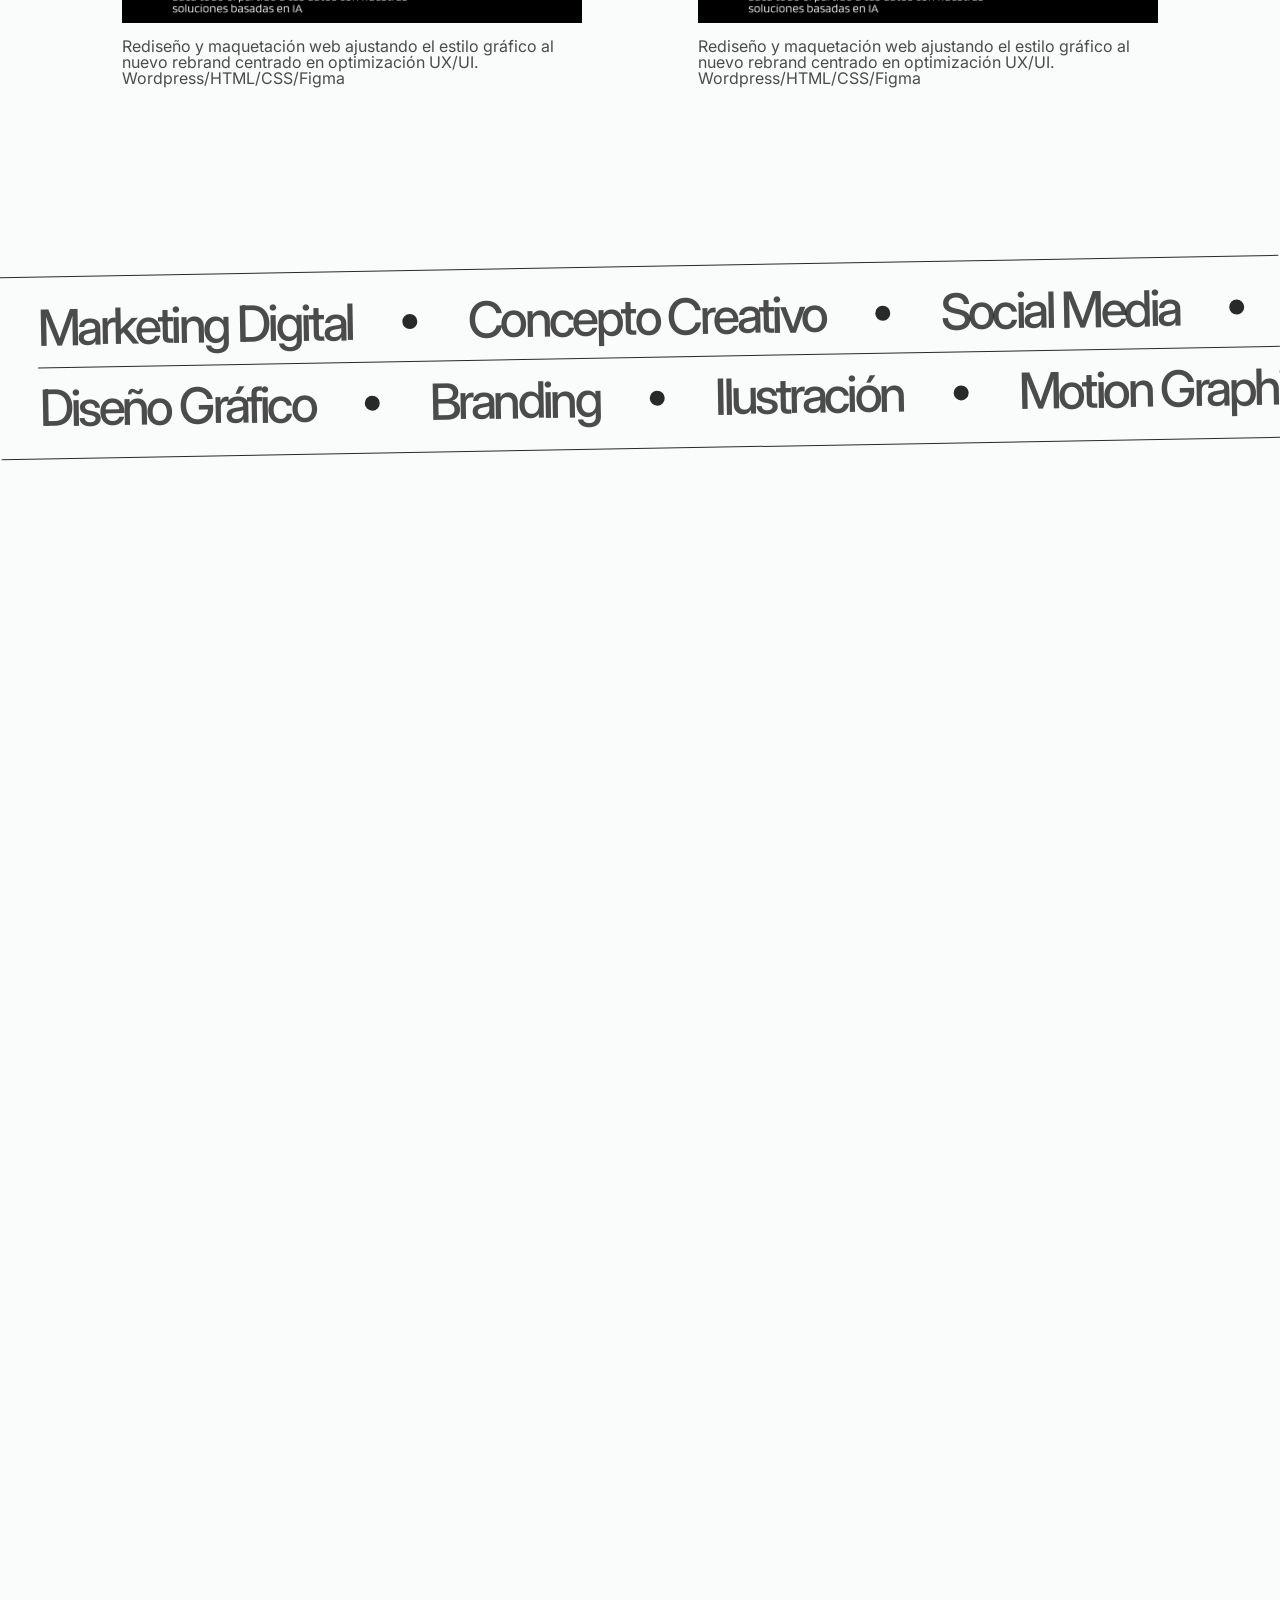
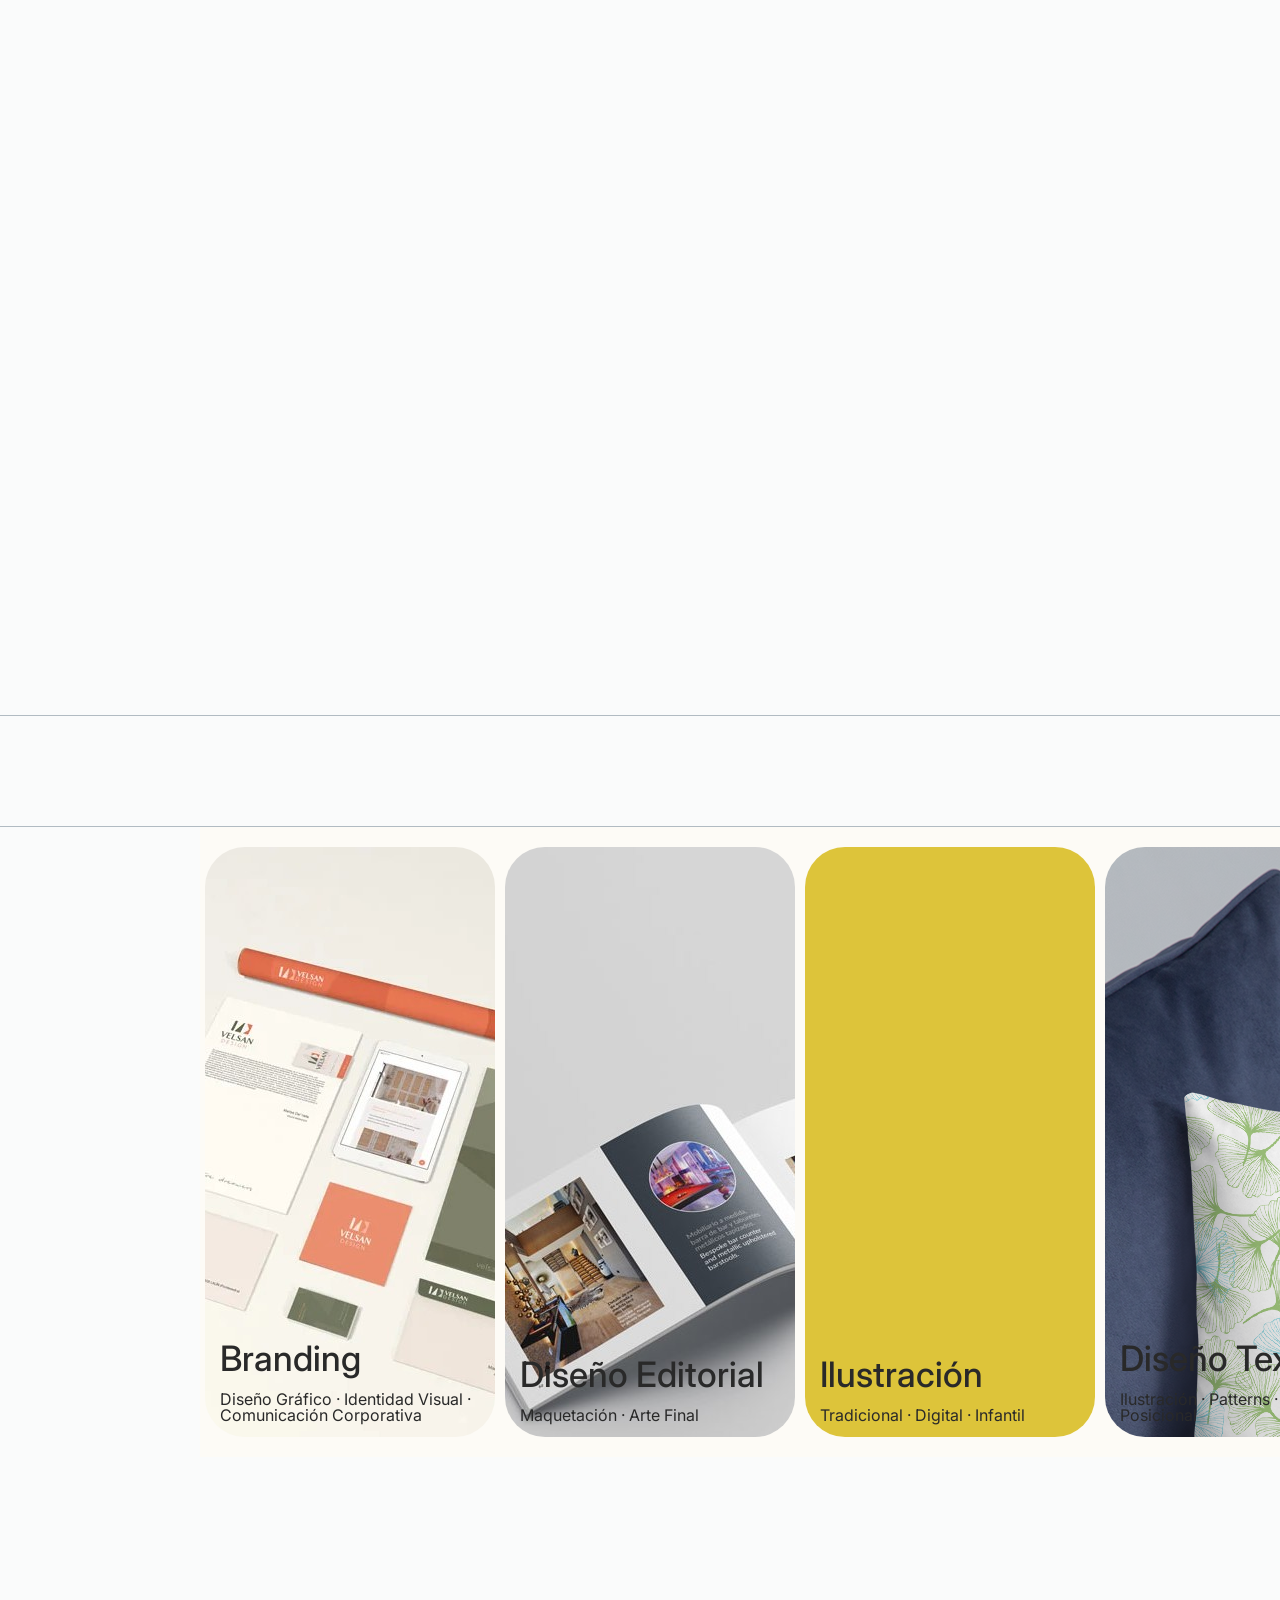
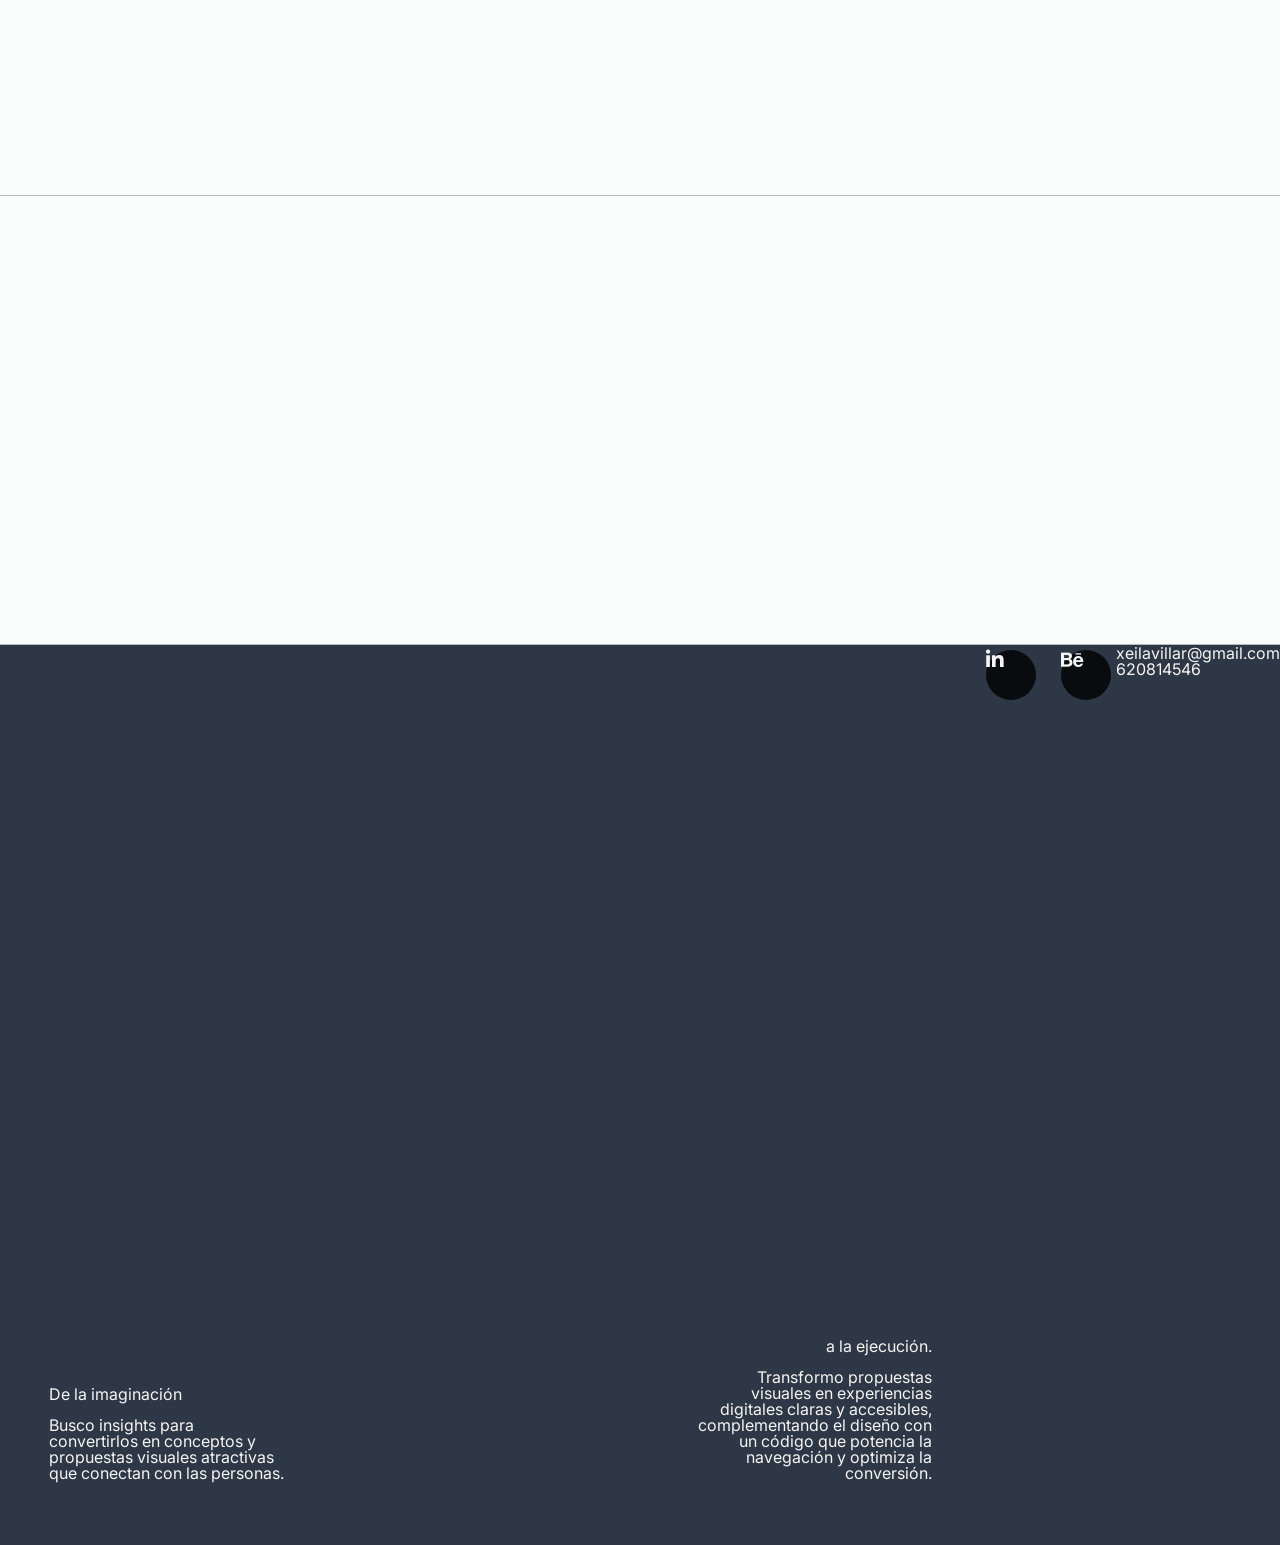
==== commit fa39800a: "home" ====
--- a/index copy.html
+++ b/index copy.html
@@ -564,8 +564,8 @@
         </div>
     </div>
     <ul class="flex rrss m-jcsb">
-                <li><a class="medium mr-15" target=_blank href="https://es.linkedin.com/in/xeila-villar?original_referer=https%3A%2F%2Fwww.google.com%2F"><i class="fa-brands fa-linkedin-in cta"></i></a></li>
-                <li><a class="medium" target=_blank href="https://www.behance.net/xeilavillar"><i class="fa-brands fa-behance cta"></i></a></li>
+                <li><a class="accent-blue mr-15" target=_blank href="https://es.linkedin.com/in/xeila-villar?original_referer=https%3A%2F%2Fwww.google.com%2F"><i class="fa-brands fa-linkedin-in cta"></i></a></li>
+                <li><a class="accent-blue" target=_blank href="https://www.behance.net/xeilavillar"><i class="fa-brands fa-behance cta"></i></a></li>
             </ul>
             <div>
                 <p>xeilavillar@gmail.com</p>
--- a/css/estilos.css
+++ b/css/estilos.css
@@ -12,6 +12,13 @@
     scroll-behavior: smooth;
     cursor:default;
 }
+.noto-font {
+  font-family: "Noto Sans Display", serif;
+  font-weight: 400;
+  font-style: italic;
+  font-variation-settings:
+    "wdth" 100;
+}
 body {
     overflow: hidden;
 }
@@ -52,7 +59,7 @@
     position: relative;
     overflow: hidden;
     scroll-behavior: smooth;
-    background-color: white;
+    background-color: #F5F5F5;
     z-index: 2;
 }
 .button::before {
@@ -63,7 +70,7 @@
     content: "";
     top: 180%;
     left: -50%;
-    color: white;
+    color: #F5F5F5;
     background: #292929;
     transform: translateX(-30%);
     z-index: -1;
@@ -74,7 +81,7 @@
     background: #292929;
 }
 .button:hover{
-    color: white !important;
+    color: #F5F5F5 !important;
     background: none;
 }
 /*----------COLORS----------*/
@@ -82,7 +89,13 @@
     color:#5B7599;
 }
 .accent-bgBlue{
-    color:#5B7599;
+    background-color:#5B7599;
+}
+.accent-orange{
+    color:#BD802C
+}
+.accent-bgOrange{
+    color:#BD802C
 }
 .accent-darkBlue{
     color:#284663;
@@ -90,49 +103,19 @@
 .accent-bgDarkBlue{
     color:#284663;
 }
-.default-light{
-    color:#FAFBFB;
-}
-.default-bgLight{
-    color:#FAFBFB;
-}
-.default-bgDark{
+.color-light{
+    color:#F5F5F5;
+}
+.color-bgLight{
+    background-color:#F5F5F5;
+}
+.color-bgDark{
+    background-color:#2D3746;
+}
+.color-dark{
     color:#2D3746;
 }
-.default-dark{
-    color:#2D3746;
-}
-
-.default {
-    color: white;
-}
-.bgdefault{
-    background-color:white;
-}
-.light {
-    color: #F5F5F5;
-}
-.bglight {
-    background-color: #F5F5F5;
-}
-.medium{
-    color: #666666;
-}
-.bgmedium{
-    color: #666666;
-}
-.dark {
-    color: #1A1A1A;
-}
-.bgdark {
-    background-color: #1A1A1A;
-}
-.blue{
-    color: rgb(98, 113, 133);
-}
-.bg-blue {
-    background-color: rgb(98, 113, 133);
-}
+
 
 /*----------SPACING----------*/
 
@@ -146,19 +129,20 @@
     margin-bottom: 45px;
 }
 
-/*----------BTN-TO-TOP----------*/
+/*---------BTN-TO-TOP----------*/
 
 #btn-to-top{
     position: fixed;
     bottom:20%;
     right: 10px;
-    width: 70px;
-    height: 70px;
-    background-color: rgb(102, 115, 133);
+    width: 60px;
+    height: 60px;
+    background-color: #284663;
     border-radius: 50%;
-    font-size: 30px;
+    font-size: 25px;
+    font-weight: 400;
     z-index: 1000;
-    box-shadow: 0 2px 15px rgba(0, 0, 0, 0.2);
+    box-shadow: 0 2px 15px rgba(101, 93, 244, 0.2);
     transition: all 1s ease;
     opacity:0;
 }
@@ -171,7 +155,7 @@
     opacity: 1;
 }
 #btn-to-top i{
-    color:white;
+    color:#F5F5F5;
 }
 .material-symbols-outlined {
     color:rgba(0, 0, 0, 0.8);
@@ -212,7 +196,7 @@
 }
 footer i {
     font-size: 20px;
-    color: white;
+    color: #F5F5F5;
     background-color: rgba(0, 0, 0, 0.8);
     height: 50px;
     width: 50px;
@@ -241,7 +225,7 @@
     position: relative;
     overflow: hidden;
     scroll-behavior: smooth;
-    background-color: #ffffff;
+    background-color: #F5F5F5;
 }
 #menu-top a::before,
 #menu-bottom a::before {
@@ -252,7 +236,7 @@
     content: "";
     top: 180%;
     left: -50%;
-    color: white;
+    color: #F5F5F5;
     background: #292929;
     transform: translateX(-30%);
     z-index: -1;
@@ -265,7 +249,7 @@
 }
 #menu-top a:hover,
 #menu-bottom a:hover {
-    color: white !important;
+    color: #F5F5F5 !important;
     background: none;
 }
 #menu-top,
@@ -341,20 +325,45 @@
     -webkit-background-clip: text;
     /*   outline: 6px dotted teal; */
 }
+#intro{
+    height: 70vh;
+}
+#intro p{
+    font-size: 60px;
+    width: 100%;
+    font-weight: 400;
+    text-align:center;
+    line-height: 1.16;
+    letter-spacing: -.045em;
+    text-transform: uppercase;
+}
 #intro h3{
-    font-size: 48px;
-    line-height: 130%;
-    width: 100%;
-    letter-spacing: -0.04em;
-    font-weight: 500;
-}
-#intro h2{
     font-size: 24px;
     font-weight: 600;
     font-style: italic;
     margin-bottom: 2%;
     color:inherit;
 }
+/*---------SECCIÓN ABOUT-----------*/
+
+#about h2 span{
+    font-size: 40px;
+    font-weight: 400;
+    text-align:center;
+    border-top:1px solid white;
+    border-bottom:1px solid white;
+}
+#about p{
+    font-size: 20px;
+    text-align: center;
+    line-height: 1.2;
+    font-weight: 300;
+    padding: 3% 0;
+}
+#about{
+    height: 50vh;
+}
+
 /*---------SECCIÓN WEB-----------*/
 #web .web1 {
     height: 370px;
@@ -462,7 +471,7 @@
     width: 100%;
     height: 100%;
     opacity: 0;
-    color: white;
+    color: #F5F5F5;
     transition: all 0.5s ease;
     font-weight: 600;
     font-size: 20px;
@@ -473,8 +482,8 @@
 }
 
 #webs .lightbox::after {
-    color: white;
-    border: 1px solid white;
+    color: #F5F5F5;
+    border: 1px solid #F5F5F5;
     border-radius: 10px;
     opacity: 1;
     font-size: 20px;
@@ -703,7 +712,7 @@
     display: flex;
     flex-direction: column;
     min-width: 30%;
-    background-color:white;
+    background-color:#F5F5F5;
     border:1px solid rgba(0, 0, 0, .8);
     height: 100vh;
     transition: all 150ms cubic-bezier(0.215,0.61,0.355,1);
@@ -715,7 +724,7 @@
     background-color: rgba(0, 0, 0, 0.25);
     width: 100%;
     height: 100%;
-    color:white;
+    color:#F5F5F5;
     opacity: 0;
 }
 .whiskey-card.uno:hover .whiskey-card.uno:after{
@@ -767,7 +776,7 @@
     height: 70vh;
     background: #fdfbf6;
     font-size: 24px;
-    color: white;
+    color: #F5F5F5;
     display: flex;
     padding: 20px 5px;
 }
@@ -820,7 +829,7 @@
     align-items: center;
     background-size: cover;
     transition: all 1s ease;
-    border:white;
+    border:#F5F5F5;
     opacity:0;
 }
 
@@ -845,11 +854,10 @@
 
 footer {
     padding: 0;
-    color: white;
-    background-color: black;
+    color: #F5F5F5;
+    background-color:#2D3746;
     height: 100vh;
-    background-image: url(http://localhost:55704/imagenes/ilustracion/retrato.png);
-    background-size: 40%;
+    background-image: url("imagenes/ilustracion/retrato.png");
     background-position: bottom;
     background-repeat: no-repeat;
 }
@@ -879,7 +887,7 @@
     height: 50px;
     border-radius: 50%;
     pointer-events: none;
-    border: 1px solid #b1bbc2;
+    border: 1px solid #5B7599;
     transition: transform 0.2s ease;
     z-index: 10000;
     transform: scale(0.8) rotate(-45deg)!important;
@@ -890,7 +898,7 @@
 .cursor-background-punto{
     width: 30%;
     height: 30%;
-    background: #b1bbc2;
+    background: #5B7599;
     border-radius: 50%;
     position: absolute;
 }
@@ -902,7 +910,7 @@
     content: "View Project"; 
     font-family: "Montserrat"; */
     font-weight:600;
-    color: rgba(0, 0, 0, 0.8);
+    color: #F5F5F5;
     font-size: 18px;
     position: absolute;
     display: flex;
@@ -920,7 +928,7 @@
         opacity 0.2s ease;
     z-index: 1000;
     /*border: 2px solid #b1bbc2;*/
-    background-color: rgb(72 215 207);
+    background-color: #5B7599;
 }
 
 .cursor-background.pointer::after {
@@ -1031,13 +1039,11 @@
 
     /*---------TRIGGER TEXT-----------*/
 
+    #intro p{
+    font-size: 30px;
+    line-height: 105%;
+    }
     #intro h3{
-    font-size: 36px;
-    line-height: 110%;
-    letter-spacing: -1px;
-    font-weight: 500;
-    }
-    #intro h2{
         font-size: 18px;
         font-weight: 700;
         margin-bottom: 5%;
@@ -1057,9 +1063,6 @@
         -webkit-background-clip: text;
         /*   outline: 6px dotted teal; */
     }
-    #intro .contenido{
-        padding-top:0;
-    }
 
     /*-------MARKETING--------*/
 
